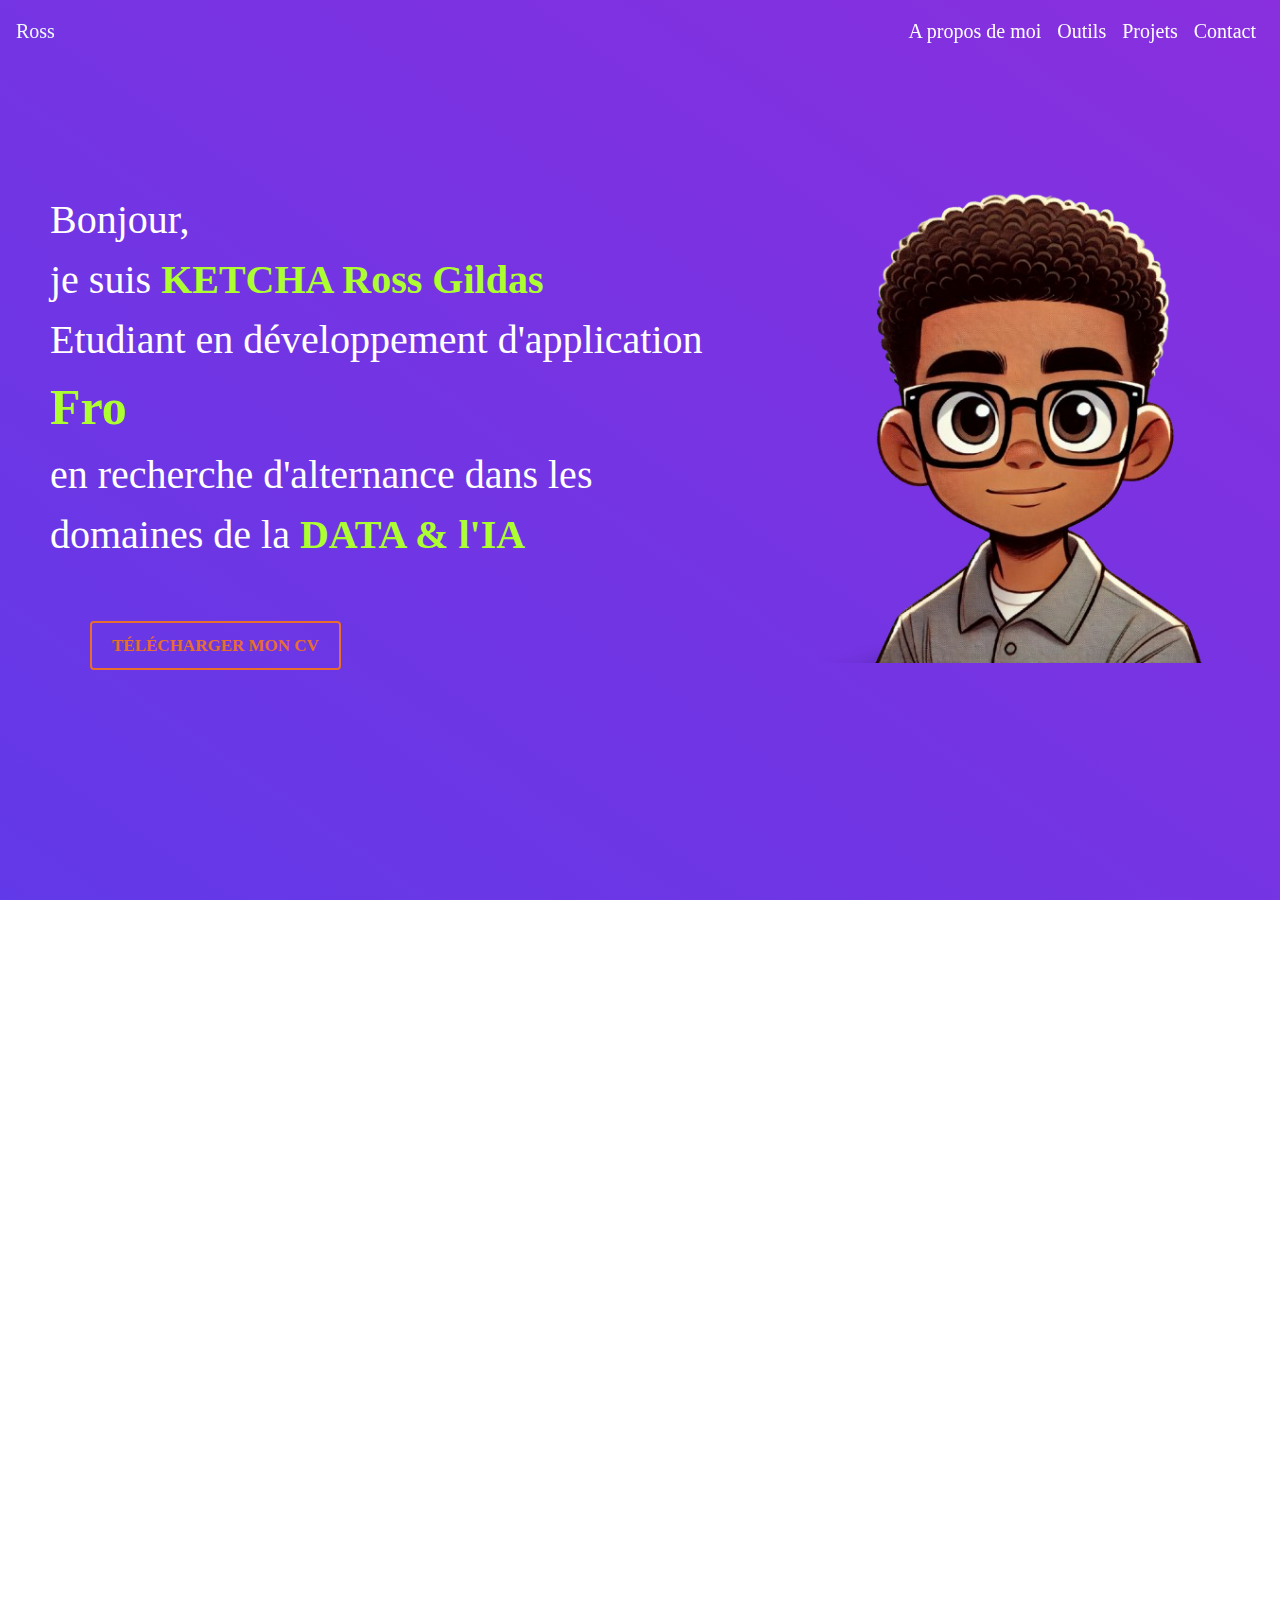
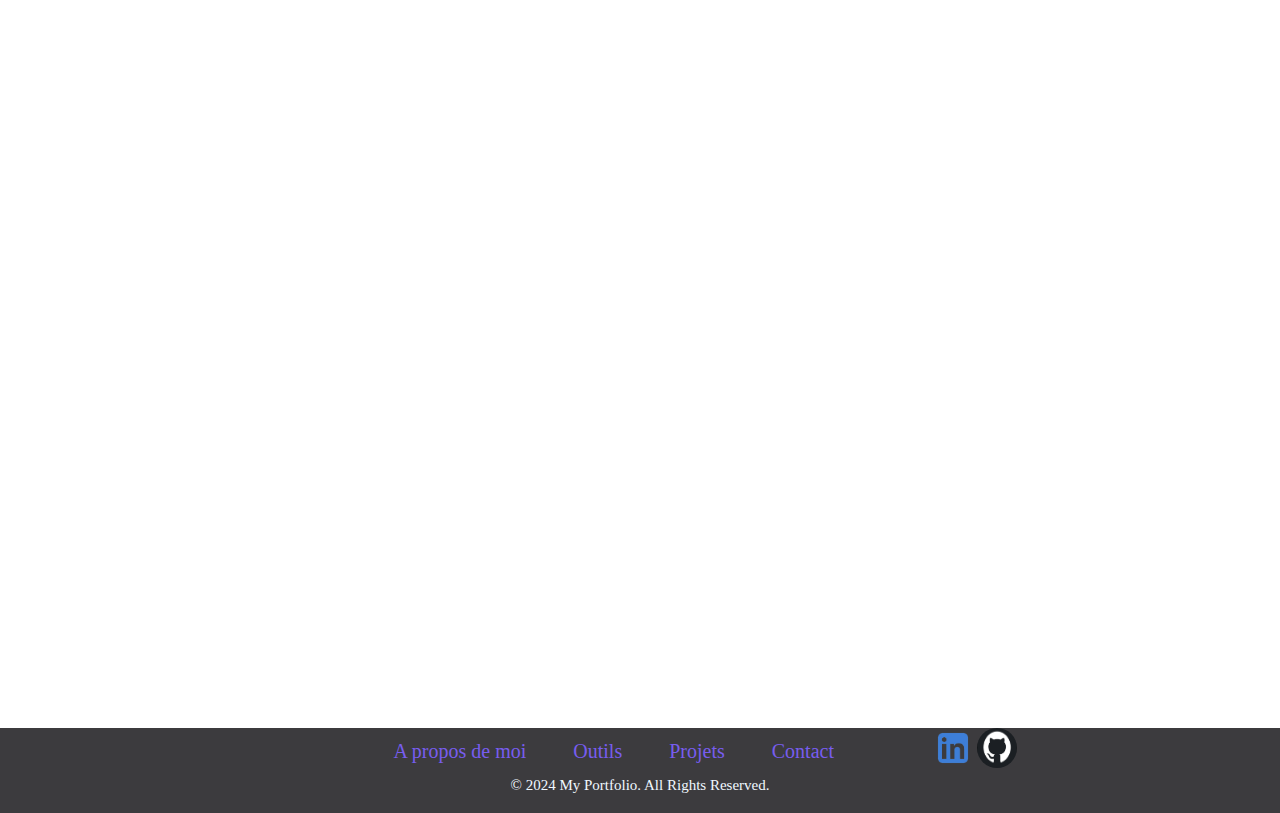
==== Accueil.html @ 3b737031 "style OK" ====
<!DOCTYPE html>
<html lang="en">
<head>

    <meta charset="UTF-8">
    <meta name="viewport" content="width=device-width, initial-scale=1.0">
    <title>Portfolio</title>
    <!-- Bootstrap CSS -->
    <link href="media/bootstrap/css/bootstrap.min.css" rel="stylesheet">
    <link rel="stylesheet" href="style.css">
    <link href="https://unpkg.com/aos@2.3.1/dist/aos.css" rel="stylesheet">
    <script type="text/javascript" src="https://cdn.jsdelivr.net/npm/@emailjs/browser@4/dist/email.min.js"></script>
    
    <style>
      
    </style>

</head>
<body>
 
<header>
    <!-- Navbar -->
<nav class="navbar navbar-expand-lg fixed-top navbar-custom">
    <a class="navbar-brand" style="color: aliceblue;" href="#Ross">Ross</a>
    <button class="navbar-toggler" type="button" data-toggle="collapse" data-target="#navbarNav" aria-controls="navbarNav" aria-expanded="false" aria-label="Toggle navigation">
      <span class="navbar-toggler-icon"></span>
    </button>
    <div class="collapse navbar-collapse" id="navbarNav">
      <ul class="navbar-nav ml-auto">
        <li class="nav-item">
          <a class="nav-link" href="#about">A propos de moi</a>
        </li>
        <li class="nav-item">
          <a class="nav-link" href="#tools">Outils</a>
        </li>
        <li class="nav-item"></li>
          <a class="nav-link" href="#projects">Projets</a>
        </li>
        <li class="nav-item">
          <a class="nav-link" href="#contact">Contact</a>
        </li>
      </ul>
    </div>
  </nav>


  <!-- Header Section -->
  <section class="header-section" id="Ross">
  
          <div class="flex-contain"> <!-- Mon flex contain pour appliquer le display flex-->
              <div class="div1-flex">
                  <p class="firstp">Bonjour,<br> je suis  <b style="color: greenyellow;">KETCHA Ross Gildas</b><br> Etudiant en développement d'application
                      <b class="leH1" style="color: greenyellow;"></b> <br> en recherche d'alternance dans les domaines de la <b style="color: greenyellow;">DATA & l'IA </b>
                  </p>
                  <!-- <a href="./media/CV/Candidature Alternance en Developpement DATA & IA.pdf" download > -->
                    <div class="btn section-btn btn-outline-success" style="margin: 40px 40px;">
                      Télécharger mon CV
                    </div>
                  <!-- </a> -->

              </div>
              <div class="div2-flex" style="margin-left: 50px;">
                  <img src="images/Profile_Ross.png" class="img-fluid" style="border-radius: 50px;">
              </div>
          </div>  
  
  </section>    
</header>

<p id="about" class="mb-4">&nbsp;</p>

<!-- Content Section -->
<section class="content-section-fluid" data-aos="fade-up" >
    <div class="container mt-5">

        <h2 class="text-center mb-5">A propos de moi</h2>

        <p class="text-center"> Salut, je suis Ross Gildas KETCHA. Bienvenue sur mon portfolio ! </p><br>

        <p class="text-center">
            Je suis un étudiant en Conception et développement d'applications passionné, spécialisé dans la création d'applications web dynamiques et conviviales.
            À travers ce portfolio, je souhaite vous présenter mes compétences, quelques projets et mon expérience. 
        </p>

        <p class="text-center"><br>
            Je suis étudiant en Bachelor Concepteur développeur d’application à ECE école d’ingénieur à Paris.
            Motivé par l'apprentissage des différentes technologies et des langages de programmation, je suis également passionner par tous les domaines de la DATA et de l'Intélligence Artificielle 
            et actuellement je suis à la recherche d'une entreprise dynamique où je pourrais mettre à profit mes compétences et gagner en expérience par le biais d' une alternance enrichissante.
        </p><br>
  </div>
</section>

<p id="tools" class="mb-5">&nbsp;</p>
<!-- Outils utiliser  -->

<section class="content-section-fluid" data-aos="fade-right" >
    <div class="container mt-5">
        <div class="container-fluid">
            <div class="row">
                <div class="col-md-6">
                  <h2 class="text-center">Outils</h2>
                  <img src="./images/equipement.jpg" class="img-fluid mb-5" alt="Dev_tools">
              </div>
              <div class="col-md-6 divDesDiv mt-5">
                  <p class="text-center mt-5" style="font-size: 20px;color:  #6239e8;"><b>Outils utilisés</b></p>
                  <img src="./images/vscode.png" class="img-fluid" alt="vscode">
                  <img src="./images/codeblocks.png"  class="img-fluid" alt="codeblocks">
                  <img src="./images/eclipse.PNG" class="img-fluid" alt="eclipse">
                  <img src="./images/Figma.PNG" class="img-fluid" alt="Figma">
                  <img src="./images/github.PNG" class="img-fluid" alt="github"> 
                  <img src="./images/mysqlworkbench.PNG" class="img-fluid" alt="mysqlworkbench"> 
                  <img src="./images/pycharm.PNG" class="img-fluid" alt="pycharm">                  
                  <img src="https://cdn.jsdelivr.net/gh/devicons/devicon@latest/icons/phpstorm/phpstorm-original.svg" />
                  <img src="./images/Xampp.PNG" class="img-fluid" alt="xampp"> 
                  <img src="https://cdn.jsdelivr.net/gh/devicons/devicon@latest/icons/wordpress/wordpress-original.svg" />

                  
                  <p class="text-center mt-5" style="font-size: 20px;color:  #6239e8;"><b>Langages de programmation & Framwork</b></p>
                  <img src="./images/html.png" class="img-fluid" alt="HTML">
                  <img src="./images/CSS.png"  class="img-fluid" alt="CSS">
                  <img src="./images/javascript.png" class="img-fluid" alt="JavaScript">
                  <img src="./images/bootstrap.png" class="img-fluid" alt="Bootstrap">
                  <img src="./images/php.png" class="img-fluid" alt="PHP"> 
                  <img src="./images/sql.png" class="img-fluid" alt="SQL">
                  <img src="./images/C.png" class="img-fluid" alt="C"> 
                  <img src="./images/Cpp.PNG" class="img-fluid" alt="Cpp"> 
                  <img src="./images/java.PNG" class="img-fluid" alt="Java"> 
                  <img src="./images/python.PNG" class="img-fluid" alt="python"> 
                  <img src="https://cdn.jsdelivr.net/gh/devicons/devicon@latest/icons/laravel/laravel-original.svg" />
          
              </div>
          </div>
      </div>
    </div>
  </section>

  <p id="projects" class="mb-4">&nbsp;</p>

<!-- More Content -->
<section class="content-section-fluid mb-5" data-aos="fade-up"  >
    <div class="container mt-5">
        <div class="container-fluid">
            <h2 class="text-center mt-5">Mes Projets</h2>
            <div class="row cards-row mt-5 d-flex flex-column flex-md-row align-items-stretch">

                <div class="col-md-3 mb-3">
                    <div class="card">
                        <div class="bg">
                          <img src="./images/projet1.png" alt="Gestion des clients" srcset="">
                          <p class="mb-4">Java</p>
                          
                          <button type="button" class="btn btn-primary" data-toggle="modal" data-target="#first_project_modal">
                            En savoir plus...
                          </button>

                        </div>
                        <div class="blob"></div>
                    </div>
                </div>

                <div class="col-md-3 mb-3">
                    <div class="card">
                        <div class="bg">
                            <img src="./images/projet2.png" class="img-fluid" alt="projet2" srcset="">
                            <p style="font-size: 20px;" class="mb-5">Python Tkinter</p>

                            <button type="button" class="btn btn-primary" data-toggle="modal" data-target="#second_project_modal">
                              En savoir plus...
                            </button>

                        </div>
                        <div class="blob"></div>
                    </div>
                </div>

                <div class="col-md-3 mb-3">
                    <div class="card">
                        <div class="bg">
                            <img src="./images/pharma.png" class="img-fluid" alt="projet3" srcset="">
                            <p style="font-size: 15px;">HTML, CSS, JS, Bootstrap, PHP, SQL</p>
                            
                            <button type="button" class="btn btn-primary" data-toggle="modal" data-target="#third_project_modal">
                              En savoir plus...
                            </button>
                        </div>
                        <div class="blob"></div>
                    </div>
                </div>

                <!-- <div class="container d-flex justify-content-center align-items-center" style="height: 100vh;">
                  <div class="d-flex justify-content-between">
                    <div class="card">
                      <div class="bg"></div>
                      <div class="blob"></div>
                      <img src="./images/projet1.png" alt="Gestion des clients" class="card-image">
                      <div class="content">
                        <p class="date">Octobre 2022</p>
                        <h4>Gestion des clients </h4>
                        <p class="description">
                          Lorem ipsum dolor sit amet, consectetur adipisicing elit. Aliquam voluptatem autem consectetur.
                        </p>
                        <button type="button" class="btn btn-primary" data-toggle="modal" data-target="#first_project_modal">
                          En savoir plus...
                        </button>
                      </div>
                    </div>

                    2

                    <div class="card">
                      <div class="bg"></div>
                      <div class="blob"></div>
                      <img src="./images/projet2.png" alt="FastLink" class="card-image">
                      <div class="content">
                        <p class="date">Janvier 2023</p>
                        <h4>FastLink</h4>
                        <p class="description">
                          Lorem ipsum dolor sit amet, consectetur adipisicing elit. Aliquam voluptatem autem consectetur.
                        </p>
                        <button type="button" class="btn btn-primary" data-toggle="modal" data-target="#second_project_modal">
                          En savoir plus...
                        </button>
                      </div>
                    </div>

                    3

                    

                  </div>
                </div> -->


                <!-- test -->
                <div class="container">
                  <div class="row justify-content-center">
                      <div class="col-md-4 col-sm-12 d-flex justify-content-center">
                          <div class="card">
                              <div class="bg"></div>
                              <div class="blob"></div>
                              <img src="./images/projet1.png" alt="Chat avec lunettes" class="card-image">
                              <div class="content">
                                  <p class="date"> Octobre 2022</p>
                                  <h4>Gestion des Clients</h4>
                                  <p class="description">
                                      Lorem ipsum dolor sit amet, consectetur adipisicing elit. Aliquam voluptatem autem consectetur.
                                  </p>
                                  <button type="button" class="btn btn-primary" data-toggle="modal" data-target="#first_project_modal">
                                    En savoir plus...
                                  </button>
                              </div>
                          </div>
                      </div>
          
                      <div class="col-md-4 col-sm-12 d-flex justify-content-center">
                          <div class="card">
                              <div class="bg"></div>
                              <div class="blob"></div>
                              <img src="./images/projet2.png" alt="Chat avec lunettes" class="card-image">
                              <div class="content">
                                  <p class="date">Février 2023</p>
                                  <h4>FastLink</h4>
                                  <p class="description">
                                      Lorem ipsum dolor sit amet, consectetur adipisicing elit. Aliquam voluptatem autem consectetur.
                                  </p>
                                  <button type="button" class="btn btn-primary" data-toggle="modal" data-target="#second_project_modal">
                                    En savoir plus...
                                  </button>
                              </div>
                          </div>
                      </div>
          
                      <div class="col-md-4 col-sm-12 d-flex justify-content-center">
                          <div class="card">
                              <div class="bg"></div>
                              <div class="blob"></div>
                              <img src="./images/pharma.png" alt="Chat avec lunettes" class="card-image">
                              <div class="content">
                                  <p class="date">Novembre 2021 - Avril 2022</p>
                                  <h4>LOREM IPSUM</h4>
                                  <p class="description">
                                      Lorem ipsum dolor sit amet, consectetur adipisicing elit. Aliquam voluptatem autem consectetur.
                                  </p>
                                  <button type="button" class="btn btn-primary" data-toggle="modal" data-target="#third_project_modal">
                                    En savoir plus...
                                  </button>
                              </div>
                          </div>
                      </div>
                  </div>
              </div>
              
              
            </div>
        </div>
    </div>
  </section>


<!-- ----------------------------------------------------------------- -->
  <!-- The Modal -->
  <div class="modal fade" id="first_project_modal">
    <div class="modal-dialog">
      <div class="modal-content bg-dark" style="opacity: 0.9;">
      
        <!-- Modal Header -->
        <div class="modal-header">
          <h4 class="modal-title" style="color: aliceblue;">Gestion des Clients</h4>
          <button type="button" class="close" data-dismiss="modal" style="color: aliceblue;">×</button>
        </div>
        
        <!-- Modal body -->
        <div class="modal-body">
          <i style="color: aliceblue;">Logiciel développé en JAVA donc le but est d'organiser et gérer les informations
             des clients. L'objectif étant de faciliter l'accès aux données relatives aux clients.</i>
          <img src="./images/interface_projet1.PNG" class="img-fluid" height="400px" width="470px" >
        </div>
        
        <!-- Modal footer -->
        <div class="modal-footer">
          <button type="button" class="btn btn-danger" data-dismiss="modal">Close</button>
        </div>
        
      </div>
    </div>
  </div>
  <!-- ----------------------------------------------------------------- -->
 <!-- ----------------------------------------------------------------- -->
  <!-- The Modal -->
  <div class="modal fade" id="second_project_modal">
    <div class="modal-dialog">
      <div class="modal-content bg-dark" style="opacity: 0.9;">
      
        <!-- Modal Header -->
        <div class="modal-header">
          <h4 class="modal-title" style="color: aliceblue;">FastLink</h4>
          <button type="button" class="close" data-dismiss="modal" style="color: aliceblue;">×</button>
        </div>
        
        <!-- Modal body -->
        <div class="modal-body">
          <i style="color: aliceblue;">Logiciel développé en Python permettant d'accéder en 1 clic à des sites webs précis. Modifiable à la demande</i>
          <img src="./images/interface_projet2.PNG" class="img-fluid" height="400px" width="470px" >
        </div>
        
        <!-- Modal footer -->
        <div class="modal-footer">
          <button type="button" class="btn btn-danger" data-dismiss="modal">Close</button>
        </div>
        
      </div>
    </div>
  </div>
<!-- ----------------------------------------------------------------- -->
<!-- ----------------------------------------------------------------- -->
  <!-- The Modal -->
  <div class="modal fade" id="third_project_modal">
    <div class="modal-dialog">
      <div class="modal-content bg-dark" style="opacity: 0.9;">
      
        <!-- Modal Header -->
        <div class="modal-header">
          <h4 class="modal-title" style="color: aliceblue;">PROPHARMA</h4>
          <button type="button" class="close" data-dismiss="modal" style="color: aliceblue;">×</button>
        </div>
        
        <!-- Modal body -->
        <div class="modal-body">
          <i style="color: aliceblue;">Site web de gestion d'une pharmacie et de vente de médicaments. Projet réalisé en classe de Tle</i>
          <img src="./images/propharma.png" class="img-fluid" height="400px" width="470px" ><br><br>
          <i style="color: aliceblue;">Partie Admin de gestion des stocks, sécurisation avec chiffrement des identifiants et mise en place des sessions utilisateur en PHP.</i>
          <img src="./images/propharma_Gestion.png" class="img-fluid" height="400px" width="470px" >
        </div>
        
        <!-- Modal footer -->
        <div class="modal-footer">
          <button type="button" class="btn btn-danger" data-dismiss="modal">Close</button>
        </div>
        
      </div>
    </div>
  </div>
<!-- ----------------------------------------------------------------- -->


  <!-- More Content -->
<section class="content-section-fluid mt-5" style="padding-top: 30px;" data-aos="zoom-in" id="contact">
    <div class="container mt-5">
      <h2 class="mb-5 mt-5">Envoyez moi un message</h2>

      <div class="container-fluid">
        <!-- Le Formulaire -->
        <form id="contact-form">
          <div class="row mb-3">
              <!-- Champ pour le prénom -->
              <div class="col-md-6">
                <label for="nom" class="form-label">Nom</label>
                <input type="text" class="form-control" id="name" placeholder="Entrez votre nom" required>
              </div>

              <div class="col-md-6">
                  <label for="prenom" class="form-label">Prénom</label>
                  <input type="text" class="form-control" id="fisrt_name" placeholder="Entrez votre prénom" required>
              </div>

          </div>


          <div class="row mb-3">

            <div class="col-md-6 mb-3">
              <label for="email" class="form-label">Email</label>
              <input type="email" class="form-control" id="email" placeholder="Entrez votre email" required>
            </div>

            <div class="col-md-6 mb-3">
              <label for="phone" class="form-label">Téléphone</label>
              <input type="tel" class="form-control" id="phone" placeholder="Entrez votre numéro de téléphone" required>
            </div>

          </div>
          
          <div class="mb-3">
              <label for="message" class="form-label">Message</label>
              <textarea class="form-control" id="message" rows="4" placeholder="Votre message" required></textarea>
          </div>

          <!-- Bouton de soumission -->
           <div class="row">

             <div class="col-md-5"></div>
             <div class="col-md-3" style="justify-content: center; align-items: center;">
                 <input type="submit" class="btn btn-primary mb-4" id="button" value="Envoyer" >
             </div>
             <div class="col-md-5"></div>

           </div>

        </form>
      </div>
    </div>
</section>


<!-- Footer -->
<footer class="content-section-footer">
  <div class="container">
     <div class="container-fluid">
        <div class="row">

          <div class="col-md-3"></div>

          <div class="col-md-6">
            <ul class="navbar-nav-footer ml-auto">
              <li class="nav-item">
                <a class="nav-link" href="#about">A propos de moi</a>
              </li>
              <li class="nav-item">
                <a class="nav-link" href="#tools">Outils</a>
              </li>
              <li class="nav-item">
                <a class="nav-link" href="#projects">Projets</a>
              </li>
              <li class="nav-item">
                <a class="nav-link" href="#contact">Contact</a>
              </li>
            </ul>
                <p style="color:aliceblue; font-size: 15px;" class="text-center">&copy; 2024 My Portfolio. All Rights Reserved.</p>
          </div>

          <div class="col-md-3">
            <a href="https://www.linkedin.com/in/ross-gildas-ketcha-a39a172b0/">
              <img src="./images/linkedin.png" style="width: 40px;height: 40px;" alt="linkedin" srcset="">
            </a>
            <a href="https://github.com/Ross260">
              <img src="./images/githubICon.PNG" style="width: 40px;height: 40px;border-radius: 40px;" alt="" srcset="">
            </a>
          </div>

        </div>
     </div>
  </div>
</footer>



<!-- Lien vers le fichier JavaScript AOS -->
<script src="https://unpkg.com/aos@2.3.1/dist/aos.js"></script>
<script>
    // Initialiser AOS pour déclencher les animations au scroll
    AOS.init();
</script>


<!-- <script src="script.js"></script> -->
<script src="./script.js"></script>
<script src="media/jquery/jquery-3.4.1.min.js"></script>
<script src="media/popper/popper.min.js"></script>
<script src="media/bootstrap/js/bootstrap.min.js"></script>


</body>
</html>
---- style.css ----
* {
  font-family: "Times New Roman", Times, serif;
}

/* Initial Navbar and Section Style */
.navbar-custom {
  background-color: transparent;
  transition: background-color 0.5s ease, box-shadow 0.5s ease;
}

.navbar-scrolled {
  background-color: #3c3b3e;
  box-shadow: 0 4px 10px rgba(59, 115, 178, 0.3);
  opacity: 0.9;
}

.navbar-custom .nav-link {
  color: white;
  transition: color 0.5s ease;
  font-size: 20px;
}

.navbar-scrolled .nav-link {
  color: #f2f2f2;
}

/* Full-height initial section */
.header-section {
  height: 100vh;
  /* background-color: #6239e8; */
  background: linear-gradient(
    35deg,
    #6239e8,
    #892fde
  ); /* Dégradé du rouge vers l'orange */
  color: white;
  display: flex;
  /* justify-content: center; */
  align-items: center;
}

.navbar-toggler {
  border-color: rgba(106, 103, 103, 0.6); /* Border grise autour du bouton */
}

/* Some content section to scroll */
.content-section {
  height: 60vh;
  background-color: #f7f7f7;
  padding: 40px;
}
#about {
  margin: O;
}

/* HEADER */
h1 {
  font-size: 4rem;
}

p {
  font-size: 1.2rem;
}

.firstp {
  font-size: 40px;
}

.flex-contain {
  display: flex;
  padding: 20px;
  margin-left: 30px;
  justify-content: space-around;
}

.leH1 {
  font-size: 50px;
}

.div1-flex {
  width: 60%; /*la div sur la moitier de la largeur de l'écran*/
}

/* animation sur le bouton de telechargement du CV */
.section-btn {
  animation: wiggle 4s linear infinite;
}

/* Keyframes */
@keyframes wiggle {
  0%,
  7% {
    transform: rotateZ(0);
  }
  15% {
    transform: rotateZ(-15deg);
  }
  20% {
    transform: rotateZ(10deg);
  }
  25% {
    transform: rotateZ(-10deg);
  }
  30% {
    transform: rotateZ(6deg);
  }
  35% {
    transform: rotateZ(-4deg);
  }
  40%,
  100% {
    transform: rotateZ(0);
  }
}

.section-btn:hover,
.section-btn:focus {
  background: rgb(231, 110, 44);
  border-color: transparent;
  color: #fff;
  border-radius: 20px;

  width: 240px;
}

/* exemple de button */
/* From Uiverse.io by SujitAdroja */
.section-btn {
  color: rgb(231, 110, 44);
  text-transform: uppercase;
  text-decoration: none;
  border: 2px solid rgb(231, 110, 44);
  padding: 10px 20px;
  font-size: 17px;
  cursor: pointer;
  font-weight: bold;
  background: transparent;
  position: relative;
  transition: all 1s;
  overflow: hidden;
}

/* ---------------------------------- 
content outside the header
---------------------------------- */
body {
  background-color: white;
}

h2 {
  font-family: "Times New Roman", Times, serif;
  font-weight: bold;
  font-size: 40px;
  color: #6239e8;
}

/* About me */

/* Tools */

.divDesDiv > img {
  height: 5Opx;
  width: 70px;
  margin-left: 30px;
}



/* ----------------------------------------------------------------------------------------------------------------------- */
/* Projects */

/* Cards */
.card {
  position: relative;
  width: 300px;
  height: 500px;
  border-radius: 14px;
  overflow: hidden;
  display: flex;
  flex-direction: column;
  align-items: center;
  justify-content: flex-start;
  box-shadow: 20px 20px 60px #bebebe, -20px -20px 60px #ffffff;
  background: white;
  margin: 10px;
}

.bg {
  position: absolute;
  top: 5px;
  left: 5px;
  width: 290px;
  height: 490px;
  z-index: 2;
  background: rgba(255, 255, 255, 0.95);
  backdrop-filter: blur(24px);
  border-radius: 10px;
  overflow: hidden;
  outline: 2px solid white;
}

.blob {
  position: absolute;
  z-index: 1;
  top: 70%;
  left: 30%;
  width: 190px;
  height: 150px;
  border-radius: 50%;
  background-color: #ff0000;
  opacity: 0.8;
  filter: blur(12px);
  animation: blob-bounce 6s infinite ease;
}

/* Ajoutez ceci dans votre fichier CSS */
@media (max-width: 768px) {
  .my-card {
      width: 100%;
      margin-bottom: 20px;
  }
}


@keyframes blob-bounce {
  0% {
    transform: translate(-50%, -50%) translate3d(0, 0, 0);
  }
  25% {
    transform: translate(-50%, -50%) translate3d(100%, 0, 0);
  }
  50% {
    transform: translate(-50%, -50%) translate3d(100%, 100%, 0);
  }
  75% {
    transform: translate(-50%, -50%) translate3d(0, 100%, 0);
  }
  100% {
    transform: translate(-50%, -50%) translate3d(0, 0, 0);
  }
}


/* .card > img{
    width: 200px;
  } */

.card-image {
  width: 100%;
  height: 50%;
  object-fit: cover;
  z-index: 3;
}

.content {
  text-align: center;
  padding: 15px;
  z-index: 4;
}

.date {
  font-size: 12px;
  font-weight: bold;
  color: #333;
}

.description {
  font-size: 14px;
  color: #555;
}

/* Le hover de la card */
.card {
  transition: transform 0.3s ease-in-out;
}

.card:hover {
  transform: scale(1.05);
}


/* ----------------------------------------------------------------------------------------------------------------------- */
/* Contact */
label {
  color: #6239e8;
  font-size: 20px;
}

#contact {
  background: linear-gradient(
    35deg,
    #f3fbfd,
    #f6f4ff
  ); /* Dégradé du rouge vers l'orange */
}

/* Footer */
.content-section-footer {
  height: auto;
  width: auto;
  background: #3c3b3e;
}

.navbar-nav-footer {
  list-style-type: none; /* Supprimer les puces de liste */
  padding: 0;
  margin: 0;
  display: flex; /* Pour aligner les items en ligne */
}

.navbar-nav-footer .nav-item {
  margin-right: 15px; /* Ajouter un espace entre les éléments */
  font-size: 20px;
}
.navbar-nav-footer .nav-item .nav-link {
  color: #785def;
}
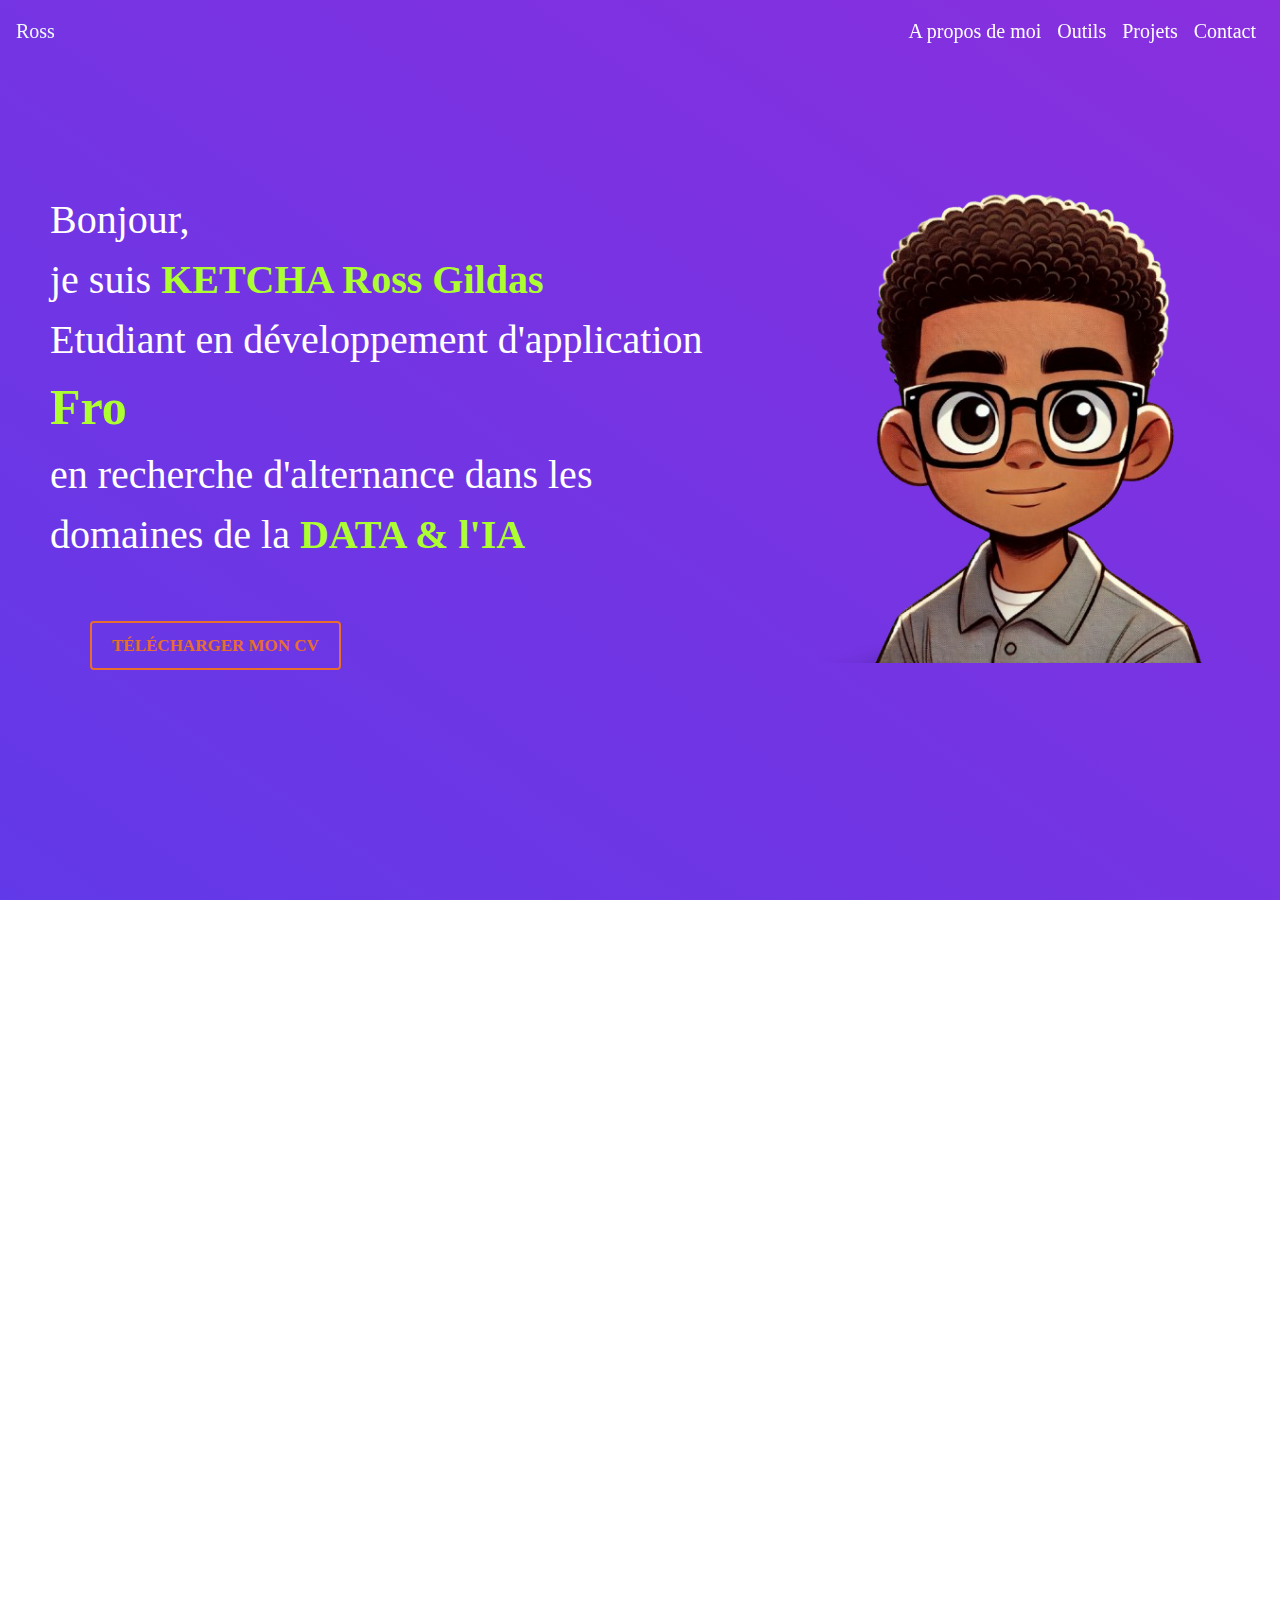
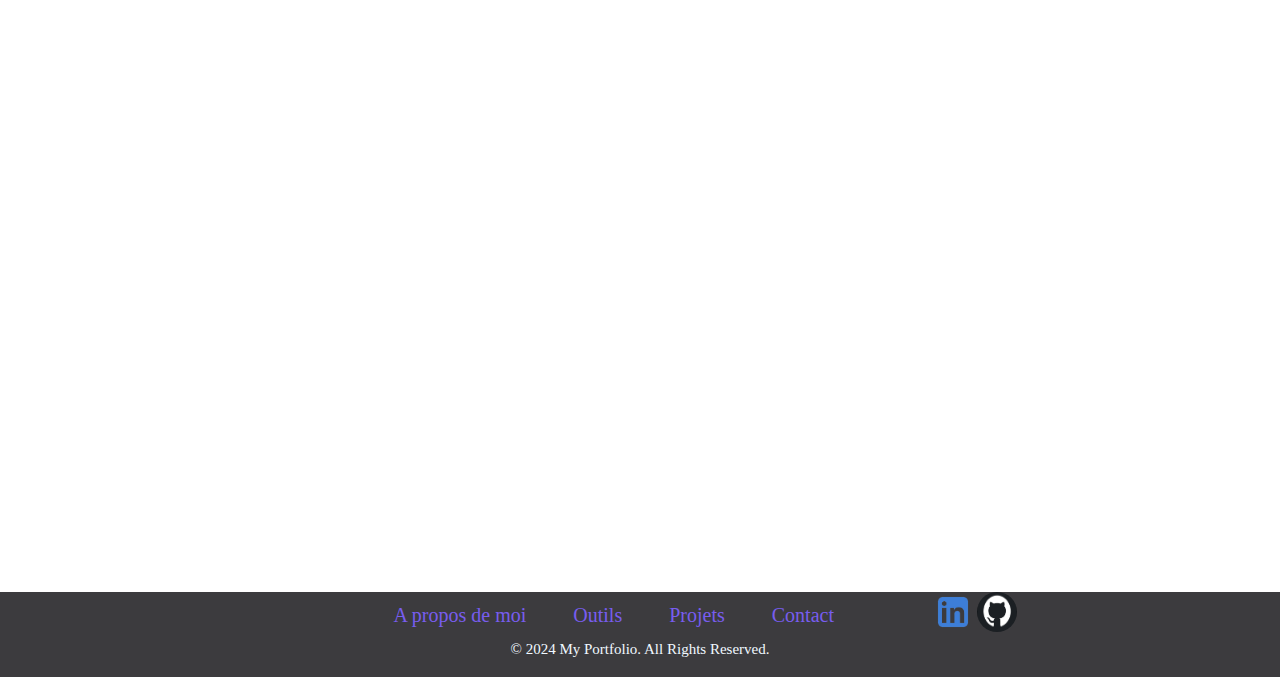
==== commit 7b083871: "main page update" ====
--- a/Accueil.html
+++ b/Accueil.html
@@ -1,319 +1,379 @@
 <!DOCTYPE html>
 <html lang="en">
+
 <head>
 
-    <meta charset="UTF-8">
-    <meta name="viewport" content="width=device-width, initial-scale=1.0">
-    <title>Portfolio</title>
-    <!-- Bootstrap CSS -->
-    <link href="media/bootstrap/css/bootstrap.min.css" rel="stylesheet">
-    <link rel="stylesheet" href="style.css">
-    <link href="https://unpkg.com/aos@2.3.1/dist/aos.css" rel="stylesheet">
-    <script type="text/javascript" src="https://cdn.jsdelivr.net/npm/@emailjs/browser@4/dist/email.min.js"></script>
-    
-    <style>
-      
-    </style>
+  <meta charset="UTF-8">
+  <meta name="viewport" content="width=device-width, initial-scale=1.0">
+  <title>Portfolio</title>
+  <!-- Bootstrap CSS -->
+  <link href="media/bootstrap/css/bootstrap.min.css" rel="stylesheet">
+  <link rel="stylesheet" href="style.css">
+  <link href="https://unpkg.com/aos@2.3.1/dist/aos.css" rel="stylesheet">
+  <script type="text/javascript" src="https://cdn.jsdelivr.net/npm/@emailjs/browser@4/dist/email.min.js"></script>
+
+  <style>
+
+  </style>
 
 </head>
+
 <body>
- 
-<header>
+
+  <header>
     <!-- Navbar -->
-<nav class="navbar navbar-expand-lg fixed-top navbar-custom">
-    <a class="navbar-brand" style="color: aliceblue;" href="#Ross">Ross</a>
-    <button class="navbar-toggler" type="button" data-toggle="collapse" data-target="#navbarNav" aria-controls="navbarNav" aria-expanded="false" aria-label="Toggle navigation">
-      <span class="navbar-toggler-icon"></span>
-    </button>
-    <div class="collapse navbar-collapse" id="navbarNav">
-      <ul class="navbar-nav ml-auto">
-        <li class="nav-item">
-          <a class="nav-link" href="#about">A propos de moi</a>
-        </li>
-        <li class="nav-item">
-          <a class="nav-link" href="#tools">Outils</a>
-        </li>
-        <li class="nav-item"></li>
+    <nav class="navbar navbar-expand-lg fixed-top navbar-custom">
+      <a class="navbar-brand" style="color: aliceblue;" href="#Ross">Ross</a>
+      <button class="navbar-toggler" type="button" data-toggle="collapse" data-target="#navbarNav"
+        aria-controls="navbarNav" aria-expanded="false" aria-label="Toggle navigation">
+        <span class="navbar-toggler-icon"></span>
+      </button>
+      <div class="collapse navbar-collapse" id="navbarNav">
+        <ul class="navbar-nav ml-auto">
+          <li class="nav-item">
+            <a class="nav-link" href="#about">A propos de moi</a>
+          </li>
+          <li class="nav-item">
+            <a class="nav-link" href="#tools">Outils</a>
+          </li>
+          <li class="nav-item"></li>
           <a class="nav-link" href="#projects">Projets</a>
-        </li>
-        <li class="nav-item">
-          <a class="nav-link" href="#contact">Contact</a>
-        </li>
-      </ul>
-    </div>
-  </nav>
-
-
-  <!-- Header Section -->
-  <section class="header-section" id="Ross">
-  
-          <div class="flex-contain"> <!-- Mon flex contain pour appliquer le display flex-->
-              <div class="div1-flex">
-                  <p class="firstp">Bonjour,<br> je suis  <b style="color: greenyellow;">KETCHA Ross Gildas</b><br> Etudiant en développement d'application
-                      <b class="leH1" style="color: greenyellow;"></b> <br> en recherche d'alternance dans les domaines de la <b style="color: greenyellow;">DATA & l'IA </b>
-                  </p>
-                  <!-- <a href="./media/CV/Candidature Alternance en Developpement DATA & IA.pdf" download > -->
-                    <div class="btn section-btn btn-outline-success" style="margin: 40px 40px;">
-                      Télécharger mon CV
-                    </div>
-                  <!-- </a> -->
-
-              </div>
-              <div class="div2-flex" style="margin-left: 50px;">
-                  <img src="images/Profile_Ross.png" class="img-fluid" style="border-radius: 50px;">
-              </div>
-          </div>  
-  
-  </section>    
-</header>
-
-<p id="about" class="mb-4">&nbsp;</p>
-
-<!-- Content Section -->
-<section class="content-section-fluid" data-aos="fade-up" >
+          </li>
+          <li class="nav-item">
+            <a class="nav-link" href="#contact">Contact</a>
+          </li>
+        </ul>
+      </div>
+    </nav>
+
+
+    <!-- Header Section -->
+    <section class="header-section" id="Ross">
+
+      <div class="flex-contain"> <!-- Mon flex contain pour appliquer le display flex-->
+        <div class="div1-flex">
+          <p class="firstp">Bonjour,<br> je suis <b style="color: greenyellow;">KETCHA Ross Gildas</b><br> Etudiant en
+            développement d'application
+            <b class="leH1" style="color: greenyellow;"></b> <br> en recherche d'alternance dans les domaines de la <b
+              style="color: greenyellow;">DATA & l'IA </b>
+          </p>
+          <!-- <a href="./media/CV/Candidature Alternance en Developpement DATA & IA.pdf" download > -->
+          <div class="btn section-btn btn-outline-success" style="margin: 40px 40px;">
+            Télécharger mon CV
+          </div>
+          <!-- </a> -->
+
+        </div>
+        <div class="div2-flex" style="margin-left: 50px;">
+          <img src="images/Profile_Ross.png" class="img-fluid" style="border-radius: 50px;">
+        </div>
+      </div>
+
+    </section>
+  </header>
+
+  <p id="about" class="mb-4">&nbsp;</p>
+
+  <!-- Content Section -->
+  <section class="content-section-fluid" data-aos="fade-up">
     <div class="container mt-5">
 
-        <h2 class="text-center mb-5">A propos de moi</h2>
-
-        <p class="text-center"> Salut, je suis Ross Gildas KETCHA. Bienvenue sur mon portfolio ! </p><br>
-
-        <p class="text-center">
-            Je suis un étudiant en Conception et développement d'applications passionné, spécialisé dans la création d'applications web dynamiques et conviviales.
-            À travers ce portfolio, je souhaite vous présenter mes compétences, quelques projets et mon expérience. 
-        </p>
-
-        <p class="text-center"><br>
-            Je suis étudiant en Bachelor Concepteur développeur d’application à ECE école d’ingénieur à Paris.
-            Motivé par l'apprentissage des différentes technologies et des langages de programmation, je suis également passionner par tous les domaines de la DATA et de l'Intélligence Artificielle 
-            et actuellement je suis à la recherche d'une entreprise dynamique où je pourrais mettre à profit mes compétences et gagner en expérience par le biais d' une alternance enrichissante.
-        </p><br>
-  </div>
-</section>
-
-<p id="tools" class="mb-5">&nbsp;</p>
-<!-- Outils utiliser  -->
-
-<section class="content-section-fluid" data-aos="fade-right" >
+      <h2 class="text-center mb-5">A propos de moi</h2>
+
+      <p class="text-center"> Salut, je suis Ross Gildas KETCHA. Bienvenue sur mon portfolio ! </p><br>
+
+      <p class="text-center">
+        Je suis un étudiant en Conception et développement d'applications passionné, spécialisé dans la création
+        d'applications web dynamiques et conviviales.
+        À travers ce portfolio, je souhaite vous présenter mes compétences, quelques projets et mon expérience.
+      </p>
+
+      <p class="text-center"><br>
+        Je suis étudiant en Bachelor Concepteur développeur d’application à ECE école d’ingénieur à Paris.
+        Motivé par l'apprentissage des différentes technologies et des langages de programmation, je suis également
+        passionner par tous les domaines de la DATA et de l'Intélligence Artificielle
+        et actuellement je suis à la recherche d'une entreprise dynamique où je pourrais mettre à profit mes compétences
+        et gagner en expérience par le biais d' une alternance enrichissante.
+      </p><br>
+    </div>
+  </section>
+
+  <p id="tools" class="mb-5">&nbsp;</p>
+  <!-- Outils utiliser  -->
+
+  <section class="content-section-fluid" data-aos="fade-right">
     <div class="container mt-5">
-        <div class="container-fluid">
-            <div class="row">
-                <div class="col-md-6">
-                  <h2 class="text-center">Outils</h2>
-                  <img src="./images/equipement.jpg" class="img-fluid mb-5" alt="Dev_tools">
-              </div>
-              <div class="col-md-6 divDesDiv mt-5">
-                  <p class="text-center mt-5" style="font-size: 20px;color:  #6239e8;"><b>Outils utilisés</b></p>
-                  <img src="./images/vscode.png" class="img-fluid" alt="vscode">
-                  <img src="./images/codeblocks.png"  class="img-fluid" alt="codeblocks">
-                  <img src="./images/eclipse.PNG" class="img-fluid" alt="eclipse">
-                  <img src="./images/Figma.PNG" class="img-fluid" alt="Figma">
-                  <img src="./images/github.PNG" class="img-fluid" alt="github"> 
-                  <img src="./images/mysqlworkbench.PNG" class="img-fluid" alt="mysqlworkbench"> 
-                  <img src="./images/pycharm.PNG" class="img-fluid" alt="pycharm">                  
-                  <img src="https://cdn.jsdelivr.net/gh/devicons/devicon@latest/icons/phpstorm/phpstorm-original.svg" />
-                  <img src="./images/Xampp.PNG" class="img-fluid" alt="xampp"> 
-                  <img src="https://cdn.jsdelivr.net/gh/devicons/devicon@latest/icons/wordpress/wordpress-original.svg" />
-
-                  
-                  <p class="text-center mt-5" style="font-size: 20px;color:  #6239e8;"><b>Langages de programmation & Framwork</b></p>
-                  <img src="./images/html.png" class="img-fluid" alt="HTML">
-                  <img src="./images/CSS.png"  class="img-fluid" alt="CSS">
-                  <img src="./images/javascript.png" class="img-fluid" alt="JavaScript">
-                  <img src="./images/bootstrap.png" class="img-fluid" alt="Bootstrap">
-                  <img src="./images/php.png" class="img-fluid" alt="PHP"> 
-                  <img src="./images/sql.png" class="img-fluid" alt="SQL">
-                  <img src="./images/C.png" class="img-fluid" alt="C"> 
-                  <img src="./images/Cpp.PNG" class="img-fluid" alt="Cpp"> 
-                  <img src="./images/java.PNG" class="img-fluid" alt="Java"> 
-                  <img src="./images/python.PNG" class="img-fluid" alt="python"> 
-                  <img src="https://cdn.jsdelivr.net/gh/devicons/devicon@latest/icons/laravel/laravel-original.svg" />
-          
-              </div>
-          </div>
+      <div class="container-fluid">
+        <div class="row">
+          <div class="col-md-6">
+            <h2 class="text-center">Outils</h2>
+            <img src="./images/equipement.jpg" class="img-fluid mb-5" alt="Dev_tools">
+          </div>
+          <div class="col-md-6 divDesDiv mt-5">
+            <p class="text-center mt-5" style="font-size: 20px;color:  #6239e8;"><b>Outils utilisés</b></p>
+            <img src="./images/vscode.png" class="img-fluid" alt="vscode">
+            <img src="./images/codeblocks.png" class="img-fluid" alt="codeblocks">
+            <img src="./images/eclipse.PNG" class="img-fluid" alt="eclipse">
+            <img src="./images/Figma.PNG" class="img-fluid" alt="Figma">
+            <img src="./images/github.PNG" class="img-fluid" alt="github">
+            <img src="./images/mysqlworkbench.PNG" class="img-fluid" alt="mysqlworkbench">
+            <img src="./images/pycharm.PNG" class="img-fluid" alt="pycharm">
+            <img src="https://cdn.jsdelivr.net/gh/devicons/devicon@latest/icons/phpstorm/phpstorm-original.svg" />
+            <img src="./images/Xampp.PNG" class="img-fluid" alt="xampp">
+            <img src="https://cdn.jsdelivr.net/gh/devicons/devicon@latest/icons/wordpress/wordpress-original.svg" />
+
+
+            <p class="text-center mt-5" style="font-size: 20px;color:  #6239e8;"><b>Langages de programmation &
+                Framwork</b></p>
+            <img src="./images/html.png" class="img-fluid" alt="HTML">
+            <img src="./images/CSS.png" class="img-fluid" alt="CSS">
+            <img src="./images/javascript.png" class="img-fluid" alt="JavaScript">
+            <img src="./images/bootstrap.png" class="img-fluid" alt="Bootstrap">
+            <img src="./images/php.png" class="img-fluid" alt="PHP">
+            <img src="./images/sql.png" class="img-fluid" alt="SQL">
+            <img src="./images/C.png" class="img-fluid" alt="C">
+            <img src="./images/Cpp.PNG" class="img-fluid" alt="Cpp">
+            <img src="./images/java.PNG" class="img-fluid" alt="Java">
+            <img src="./images/python.PNG" class="img-fluid" alt="python">
+            <img src="https://cdn.jsdelivr.net/gh/devicons/devicon@latest/icons/laravel/laravel-original.svg" />
+
+          </div>
+        </div>
       </div>
     </div>
   </section>
 
   <p id="projects" class="mb-4">&nbsp;</p>
 
-<!-- More Content -->
-<section class="content-section-fluid mb-5" data-aos="fade-up"  >
-    <div class="container mt-5">
-        <div class="container-fluid">
-            <h2 class="text-center mt-5">Mes Projets</h2>
-            <div class="row cards-row mt-5 d-flex flex-column flex-md-row align-items-stretch">
-
-                <div class="col-md-3 mb-3">
-                    <div class="card">
-                        <div class="bg">
-                          <img src="./images/projet1.png" alt="Gestion des clients" srcset="">
-                          <p class="mb-4">Java</p>
-                          
-                          <button type="button" class="btn btn-primary" data-toggle="modal" data-target="#first_project_modal">
-                            En savoir plus...
-                          </button>
-
-                        </div>
-                        <div class="blob"></div>
-                    </div>
-                </div>
-
-                <div class="col-md-3 mb-3">
-                    <div class="card">
-                        <div class="bg">
-                            <img src="./images/projet2.png" class="img-fluid" alt="projet2" srcset="">
-                            <p style="font-size: 20px;" class="mb-5">Python Tkinter</p>
-
-                            <button type="button" class="btn btn-primary" data-toggle="modal" data-target="#second_project_modal">
-                              En savoir plus...
-                            </button>
-
-                        </div>
-                        <div class="blob"></div>
-                    </div>
-                </div>
-
-                <div class="col-md-3 mb-3">
-                    <div class="card">
-                        <div class="bg">
-                            <img src="./images/pharma.png" class="img-fluid" alt="projet3" srcset="">
-                            <p style="font-size: 15px;">HTML, CSS, JS, Bootstrap, PHP, SQL</p>
-                            
-                            <button type="button" class="btn btn-primary" data-toggle="modal" data-target="#third_project_modal">
-                              En savoir plus...
-                            </button>
-                        </div>
-                        <div class="blob"></div>
-                    </div>
-                </div>
-
-                <!-- <div class="container d-flex justify-content-center align-items-center" style="height: 100vh;">
-                  <div class="d-flex justify-content-between">
-                    <div class="card">
-                      <div class="bg"></div>
-                      <div class="blob"></div>
-                      <img src="./images/projet1.png" alt="Gestion des clients" class="card-image">
-                      <div class="content">
-                        <p class="date">Octobre 2022</p>
-                        <h4>Gestion des clients </h4>
-                        <p class="description">
-                          Lorem ipsum dolor sit amet, consectetur adipisicing elit. Aliquam voluptatem autem consectetur.
-                        </p>
-                        <button type="button" class="btn btn-primary" data-toggle="modal" data-target="#first_project_modal">
-                          En savoir plus...
-                        </button>
-                      </div>
-                    </div>
-
-                    2
-
-                    <div class="card">
-                      <div class="bg"></div>
-                      <div class="blob"></div>
-                      <img src="./images/projet2.png" alt="FastLink" class="card-image">
-                      <div class="content">
-                        <p class="date">Janvier 2023</p>
-                        <h4>FastLink</h4>
-                        <p class="description">
-                          Lorem ipsum dolor sit amet, consectetur adipisicing elit. Aliquam voluptatem autem consectetur.
-                        </p>
-                        <button type="button" class="btn btn-primary" data-toggle="modal" data-target="#second_project_modal">
-                          En savoir plus...
-                        </button>
-                      </div>
-                    </div>
-
-                    3
-
-                    
-
-                  </div>
-                </div> -->
-
-
-                <!-- test -->
-                <div class="container">
-                  <div class="row justify-content-center">
-                      <div class="col-md-4 col-sm-12 d-flex justify-content-center">
-                          <div class="card">
-                              <div class="bg"></div>
-                              <div class="blob"></div>
-                              <img src="./images/projet1.png" alt="Chat avec lunettes" class="card-image">
-                              <div class="content">
-                                  <p class="date"> Octobre 2022</p>
-                                  <h4>Gestion des Clients</h4>
-                                  <p class="description">
-                                      Lorem ipsum dolor sit amet, consectetur adipisicing elit. Aliquam voluptatem autem consectetur.
-                                  </p>
-                                  <button type="button" class="btn btn-primary" data-toggle="modal" data-target="#first_project_modal">
-                                    En savoir plus...
-                                  </button>
-                              </div>
-                          </div>
-                      </div>
-          
-                      <div class="col-md-4 col-sm-12 d-flex justify-content-center">
-                          <div class="card">
-                              <div class="bg"></div>
-                              <div class="blob"></div>
-                              <img src="./images/projet2.png" alt="Chat avec lunettes" class="card-image">
-                              <div class="content">
-                                  <p class="date">Février 2023</p>
-                                  <h4>FastLink</h4>
-                                  <p class="description">
-                                      Lorem ipsum dolor sit amet, consectetur adipisicing elit. Aliquam voluptatem autem consectetur.
-                                  </p>
-                                  <button type="button" class="btn btn-primary" data-toggle="modal" data-target="#second_project_modal">
-                                    En savoir plus...
-                                  </button>
-                              </div>
-                          </div>
-                      </div>
-          
-                      <div class="col-md-4 col-sm-12 d-flex justify-content-center">
-                          <div class="card">
-                              <div class="bg"></div>
-                              <div class="blob"></div>
-                              <img src="./images/pharma.png" alt="Chat avec lunettes" class="card-image">
-                              <div class="content">
-                                  <p class="date">Novembre 2021 - Avril 2022</p>
-                                  <h4>LOREM IPSUM</h4>
-                                  <p class="description">
-                                      Lorem ipsum dolor sit amet, consectetur adipisicing elit. Aliquam voluptatem autem consectetur.
-                                  </p>
-                                  <button type="button" class="btn btn-primary" data-toggle="modal" data-target="#third_project_modal">
-                                    En savoir plus...
-                                  </button>
-                              </div>
-                          </div>
-                      </div>
-                  </div>
-              </div>
-              
-              
-            </div>
-        </div>
+  <!-- More Content -->
+  <section class="content-section-fluid mb-5" data-aos="fade-up">
+    <div class="container">
+      <div class="row justify-content-center">
+  
+        <div class="col-md-4 col-sm-12 d-flex justify-content-center">
+          <div class="card">
+            <div class="bg"></div>
+            <div class="blob"></div>
+            <img src="./images/project_img/livre.png" alt="Gestion d'une pharmacie en ligne" class="card-image">
+            <div class="content">
+              <p class="date">Novembre 2024</p>
+              <h4>Bibliotheque en ligne</h4>
+              <p class="description">
+                HTML, CSS, JS, Bootstrap, PHP, SQL
+              </p>
+              <button type="button" class="btn btn-primary" data-toggle="modal" data-target="#fourth_project_modal">
+                En savoir plus...
+              </button>
+            </div>
+          </div>
+        </div>
+  
+        <div class="col-md-4 col-sm-12 d-flex justify-content-center">
+          <div class="card">
+            <div class="bg"></div>
+            <div class="blob"></div>
+            <img src="./images/project_img/qcm_icon.PNG" alt="Gestion des étudiants" class="card-image">
+            <div class="content">
+              <p class="date"> Octobre 2022</p>
+              <h4>QCM Aléatoire</h4>
+              <p class="description">
+                Lorem ipsum dolor sit amet, consectetur adipisicing elit. Aliquam voluptatem autem consectetur.
+              </p>
+              <button type="button" class="btn btn-primary" data-toggle="modal" data-target="#six_project_modal">
+                En savoir plus...
+              </button>
+            </div>
+          </div>
+        </div>
+  
+        <div class="col-md-4 col-sm-12 d-flex justify-content-center">
+          <div class="card">
+            <div class="bg"></div>
+            <div class="blob"></div>
+            <img src="./images/project_img/logos.png" alt="Gestion des étudiants" class="card-image">
+            <div class="content">
+              <p class="date"> janvier 2024 - Mars 2024</p>
+              <h4>Couture du monde</h4>
+              <p class="description">
+                Lorem ipsum dolor sit amet, consectetur adipisicing elit. Aliquam voluptatem autem consectetur.
+              </p>
+              <button type="button" class="btn btn-primary" data-toggle="modal" data-target="#fifth_project_modal">
+                En savoir plus...
+              </button>
+            </div>
+          </div>
+        </div>
+  
+        <div class="col-md-4 col-sm-12 d-flex justify-content-center">
+          <div class="card">
+            <div class="bg"></div>
+            <div class="blob"></div>
+            <img src="./images/projet1.png" alt="Gestion des étudiants" class="card-image">
+            <div class="content">
+              <p class="date"> Octobre 2022</p>
+              <h4>Gestion des Clients</h4>
+              <p class="description">
+                Lorem ipsum dolor sit amet, consectetur adipisicing elit. Aliquam voluptatem autem consectetur.
+              </p>
+              <button type="button" class="btn btn-primary" data-toggle="modal" data-target="#first_project_modal">
+                En savoir plus...
+              </button>
+            </div>
+          </div>
+        </div>
+  
+        <div class="col-md-4 col-sm-12 d-flex justify-content-center">
+          <div class="card">
+            <div class="bg"></div>
+            <div class="blob"></div>
+            <img src="./images/link.png" alt="FastLink" class="card-image">
+            <div class="content">
+              <p class="date">Février 2023</p>
+              <h4>FastLink</h4>
+              <p class="description">
+                Lorem ipsum dolor sit amet, consectetur adipisicing elit. Aliquam voluptatem autem consectetur.
+              </p>
+              <button type="button" class="btn btn-primary" data-toggle="modal" data-target="#second_project_modal">
+                En savoir plus...
+              </button>
+            </div>
+          </div>
+        </div>
+  
+        <div class="col-md-4 col-sm-12 d-flex justify-content-center">
+          <div class="card">
+            <div class="bg"></div>
+            <div class="blob"></div>
+            <img src="./images/pharma.png" alt="Gestion d'une pharmacie en ligne" class="card-image">
+            <div class="content">
+              <p class="date">Novembre 2021 - Avril 2022</p>
+              <h4>Pharmacie en ligne</h4>
+              <p class="description">
+                HTML, CSS, JS, Bootstrap, PHP, SQL
+              </p>
+              <button type="button" class="btn btn-primary" data-toggle="modal" data-target="#third_project_modal">
+                En savoir plus...
+              </button>
+            </div>
+          </div>
+        </div>
+  
+      </div>
+    </div>
+  
+  
+    </div>
+    </div>
     </div>
   </section>
 
 
-<!-- ----------------------------------------------------------------- -->
+  <!-- ----------------------------------------------------------------- -->
   <!-- The Modal -->
   <div class="modal fade" id="first_project_modal">
+    <div class="modal-dialog">
+      <div class="modal-content bg-dark" style="opacity: 0.9;">
+
+        <!-- Modal Header -->
+        <div class="modal-header">
+          <h4 class="modal-title" style="color: aliceblue;">Gestion des Clients</h4>
+          <button type="button" class="close" data-dismiss="modal" style="color: aliceblue;">×</button>
+        </div>
+
+        <!-- Modal body -->
+        <div class="modal-body">
+          <i style="color: aliceblue;">Logiciel développé en JAVA donc le but est d'organiser et gérer les informations
+            des clients. L'objectif étant de faciliter l'accès aux données relatives aux clients.</i>
+          <img src="./images/interface_projet1.PNG" class="img-fluid" height="400px" width="470px">
+        </div>
+
+        <!-- Modal footer -->
+        <div class="modal-footer">
+          <button type="button" class="btn btn-danger" data-dismiss="modal">Close</button>
+        </div>
+
+      </div>
+    </div>
+  </div>
+  <!-- ----------------------------------------------------------------- -->
+  <!-- The Modal -->
+  <div class="modal fade" id="second_project_modal">
+    <div class="modal-dialog">
+      <div class="modal-content bg-dark" style="opacity: 0.9;">
+
+        <!-- Modal Header -->
+        <div class="modal-header">
+          <h4 class="modal-title" style="color: aliceblue;">FastLink</h4>
+          <button type="button" class="close" data-dismiss="modal" style="color: aliceblue;">×</button>
+        </div>
+
+        <!-- Modal body -->
+        <div class="modal-body">
+          <i style="color: aliceblue;">Logiciel développé en Python permettant d'accéder en 1 clic à des sites webs
+            précis. Modifiable à la demande</i>
+          <img src="./images/interface_projet2.PNG" class="img-fluid" height="400px" width="470px">
+        </div>
+
+        <!-- Modal footer -->
+        <div class="modal-footer">
+          <button type="button" class="btn btn-danger" data-dismiss="modal">Close</button>
+        </div>
+
+      </div>
+    </div>
+  </div>
+  <!-- ----------------------------------------------------------------- -->
+  <!-- ----------------------------------------------------------------- -->
+  <!-- The Modal -->
+  <div class="modal fade" id="third_project_modal">
+    <div class="modal-dialog">
+      <div class="modal-content bg-dark" style="opacity: 0.9;">
+
+        <!-- Modal Header -->
+        <div class="modal-header">
+          <h4 class="modal-title" style="color: aliceblue;">PROPHARMA</h4>
+          <button type="button" class="close" data-dismiss="modal" style="color: aliceblue;">×</button>
+        </div>
+
+        <!-- Modal body -->
+        <div class="modal-body">
+          <i style="color: aliceblue;">Site web de gestion d'une pharmacie et de vente de médicaments. Projet réalisé en
+            classe de Tle</i>
+          <img src="./images/propharma.png" class="img-fluid" height="400px" width="470px"><br><br>
+          <i style="color: aliceblue;">Partie Admin de gestion des stocks, sécurisation avec chiffrement des
+            identifiants et mise en place des sessions utilisateur en PHP.</i>
+          <img src="./images/propharma_Gestion.png" class="img-fluid" height="400px" width="470px">
+        </div>
+
+        <!-- Modal footer -->
+        <div class="modal-footer">
+          <button type="button" class="btn btn-danger" data-dismiss="modal">Close</button>
+        </div>
+
+      </div>
+    </div>
+  </div>
+  <!-- ----------------------------------------------------------------- -->
+  <!-- The Modal -->
+  <div class="modal fade" id="fourth_project_modal">
     <div class="modal-dialog">
       <div class="modal-content bg-dark" style="opacity: 0.9;">
       
         <!-- Modal Header -->
         <div class="modal-header">
-          <h4 class="modal-title" style="color: aliceblue;">Gestion des Clients</h4>
+          <h4 class="modal-title" style="color: aliceblue;">Bibliosmart</h4>
           <button type="button" class="close" data-dismiss="modal" style="color: aliceblue;">×</button>
         </div>
         
         <!-- Modal body -->
         <div class="modal-body">
-          <i style="color: aliceblue;">Logiciel développé en JAVA donc le but est d'organiser et gérer les informations
-             des clients. L'objectif étant de faciliter l'accès aux données relatives aux clients.</i>
-          <img src="./images/interface_projet1.PNG" class="img-fluid" height="400px" width="470px" >
+          <i style="color: aliceblue;">Site web de gestion d'une Bibliotheque permettant aux utilisateus de reserver, d'emprunter et remettre des livres. Projet de groupe réaliser au cours de cette année de B2</i>
+          <img src="./images/project_img/Bibliotheque.png" class="img-fluid" height="400px" width="470px" ><br><br>
+  
+          <a href="https://github.com/Ross260/Bibliotheque" style="align-content: center;"><button class="btn-primary" style="border-radius: 10px;">Code source du projet</button></a><br><br>
+          
+          <i style="color: aliceblue;">Un espace Bibliothecaire permettant l'ajout, la modification et la suppression de nouveaux livres, sécurisation avec chiffrement des identifiants et mise en place des sessions utilisateur en PHP.</i>
+          <img src="./images/project_img/Bibliotheque_emprunt_resa.png" class="img-fluid" height="400px" width="470px" >
         </div>
         
         <!-- Modal footer -->
@@ -325,22 +385,25 @@
     </div>
   </div>
   <!-- ----------------------------------------------------------------- -->
- <!-- ----------------------------------------------------------------- -->
   <!-- The Modal -->
-  <div class="modal fade" id="second_project_modal">
+  <div class="modal fade" id="fifth_project_modal">
     <div class="modal-dialog">
       <div class="modal-content bg-dark" style="opacity: 0.9;">
       
         <!-- Modal Header -->
         <div class="modal-header">
-          <h4 class="modal-title" style="color: aliceblue;">FastLink</h4>
+          <h4 class="modal-title" style="color: aliceblue;">Couture du monde</h4>
           <button type="button" class="close" data-dismiss="modal" style="color: aliceblue;">×</button>
         </div>
         
         <!-- Modal body -->
         <div class="modal-body">
-          <i style="color: aliceblue;">Logiciel développé en Python permettant d'accéder en 1 clic à des sites webs précis. Modifiable à la demande</i>
-          <img src="./images/interface_projet2.PNG" class="img-fluid" height="400px" width="470px" >
+          <i style="color: aliceblue;">Site web de vente de vetement en ligne avec un catalogue de vêtements inspirés des styles de tous les continents.</i>
+          <img src="./images/project_img/vente_vetements.png" class="img-fluid" height="400px" width="470px" ><br><br>
+  
+          <a href="https://github.com/Ross260/online-sales.git" style="align-content: center;"><button class="btn-primary" style="border-radius: 10px;">Code source du projet</button></a><br><br>
+          
+          <img src="./images/project_img/catalogue_vetement.png" class="img-fluid" height="400px" width="470px" >
         </div>
         
         <!-- Modal footer -->
@@ -351,40 +414,39 @@
       </div>
     </div>
   </div>
-<!-- ----------------------------------------------------------------- -->
-<!-- ----------------------------------------------------------------- -->
+  <!-- ----------------------------------------------------------------- -->
   <!-- The Modal -->
-  <div class="modal fade" id="third_project_modal">
-    <div class="modal-dialog">
-      <div class="modal-content bg-dark" style="opacity: 0.9;">
+<div class="modal fade" id="six_project_modal">
+  <div class="modal-dialog">
+    <div class="modal-content bg-dark" style="opacity: 0.9;">
+    
+      <!-- Modal Header -->
+      <div class="modal-header">
+        <h4 class="modal-title" style="color: aliceblue;">QCM Aléatoire</h4>
+        <button type="button" class="close" data-dismiss="modal" style="color: aliceblue;">×</button>
+      </div>
       
-        <!-- Modal Header -->
-        <div class="modal-header">
-          <h4 class="modal-title" style="color: aliceblue;">PROPHARMA</h4>
-          <button type="button" class="close" data-dismiss="modal" style="color: aliceblue;">×</button>
-        </div>
-        
-        <!-- Modal body -->
-        <div class="modal-body">
-          <i style="color: aliceblue;">Site web de gestion d'une pharmacie et de vente de médicaments. Projet réalisé en classe de Tle</i>
-          <img src="./images/propharma.png" class="img-fluid" height="400px" width="470px" ><br><br>
-          <i style="color: aliceblue;">Partie Admin de gestion des stocks, sécurisation avec chiffrement des identifiants et mise en place des sessions utilisateur en PHP.</i>
-          <img src="./images/propharma_Gestion.png" class="img-fluid" height="400px" width="470px" >
-        </div>
-        
-        <!-- Modal footer -->
-        <div class="modal-footer">
-          <button type="button" class="btn btn-danger" data-dismiss="modal">Close</button>
-        </div>
-        
-      </div>
+      <!-- Modal body -->
+      <div class="modal-body">
+        <i style="color: aliceblue;">QCM dynamique avec géneration aléatoire des questions sur différentes thématiques.</i>
+        <img src="./images/project_img/QCM.png" class="img-fluid" height="400px" width="470px" ><br><br>
+
+        <a href="https://github.com/Ross260/QCM.git" style="align-content: center;"><button class="btn-primary" style="border-radius: 10px;">Code source du projet</button></a><br><br>
+        
+        <img src="./images/project_img/QCM_score.png" class="img-fluid" height="400px" width="470px" >
+      </div>
+      
+      <!-- Modal footer -->
+      <div class="modal-footer">
+        <button type="button" class="btn btn-danger" data-dismiss="modal">Close</button>
+      </div>
+      
     </div>
   </div>
-<!-- ----------------------------------------------------------------- -->
-
+</div>
 
   <!-- More Content -->
-<section class="content-section-fluid mt-5" style="padding-top: 30px;" data-aos="zoom-in" id="contact">
+  <section class="content-section-fluid mt-5" style="padding-top: 30px;" data-aos="zoom-in" id="contact">
     <div class="container mt-5">
       <h2 class="mb-5 mt-5">Envoyez moi un message</h2>
 
@@ -392,16 +454,16 @@
         <!-- Le Formulaire -->
         <form id="contact-form">
           <div class="row mb-3">
-              <!-- Champ pour le prénom -->
-              <div class="col-md-6">
-                <label for="nom" class="form-label">Nom</label>
-                <input type="text" class="form-control" id="name" placeholder="Entrez votre nom" required>
-              </div>
-
-              <div class="col-md-6">
-                  <label for="prenom" class="form-label">Prénom</label>
-                  <input type="text" class="form-control" id="fisrt_name" placeholder="Entrez votre prénom" required>
-              </div>
+            <!-- Champ pour le prénom -->
+            <div class="col-md-6">
+              <label for="nom" class="form-label">Nom</label>
+              <input type="text" class="form-control" id="name" placeholder="Entrez votre nom" required>
+            </div>
+
+            <div class="col-md-6">
+              <label for="prenom" class="form-label">Prénom</label>
+              <input type="text" class="form-control" id="fisrt_name" placeholder="Entrez votre prénom" required>
+            </div>
 
           </div>
 
@@ -419,33 +481,33 @@
             </div>
 
           </div>
-          
+
           <div class="mb-3">
-              <label for="message" class="form-label">Message</label>
-              <textarea class="form-control" id="message" rows="4" placeholder="Votre message" required></textarea>
+            <label for="message" class="form-label">Message</label>
+            <textarea class="form-control" id="message" rows="4" placeholder="Votre message" required></textarea>
           </div>
 
           <!-- Bouton de soumission -->
-           <div class="row">
-
-             <div class="col-md-5"></div>
-             <div class="col-md-3" style="justify-content: center; align-items: center;">
-                 <input type="submit" class="btn btn-primary mb-4" id="button" value="Envoyer" >
-             </div>
-             <div class="col-md-5"></div>
-
-           </div>
+          <div class="row">
+
+            <div class="col-md-5"></div>
+            <div class="col-md-3" style="justify-content: center; align-items: center;">
+              <input type="submit" class="btn btn-primary mb-4" id="button" value="Envoyer">
+            </div>
+            <div class="col-md-5"></div>
+
+          </div>
 
         </form>
       </div>
     </div>
-</section>
-
-
-<!-- Footer -->
-<footer class="content-section-footer">
-  <div class="container">
-     <div class="container-fluid">
+  </section>
+
+
+  <!-- Footer -->
+  <footer class="content-section-footer">
+    <div class="container">
+      <div class="container-fluid">
         <div class="row">
 
           <div class="col-md-3"></div>
@@ -465,7 +527,8 @@
                 <a class="nav-link" href="#contact">Contact</a>
               </li>
             </ul>
-                <p style="color:aliceblue; font-size: 15px;" class="text-center">&copy; 2024 My Portfolio. All Rights Reserved.</p>
+            <p style="color:aliceblue; font-size: 15px;" class="text-center">&copy; 2024 My Portfolio. All Rights
+              Reserved.</p>
           </div>
 
           <div class="col-md-3">
@@ -478,26 +541,27 @@
           </div>
 
         </div>
-     </div>
-  </div>
-</footer>
-
-
-
-<!-- Lien vers le fichier JavaScript AOS -->
-<script src="https://unpkg.com/aos@2.3.1/dist/aos.js"></script>
-<script>
+      </div>
+    </div>
+  </footer>
+
+
+
+  <!-- Lien vers le fichier JavaScript AOS -->
+  <script src="https://unpkg.com/aos@2.3.1/dist/aos.js"></script>
+  <script>
     // Initialiser AOS pour déclencher les animations au scroll
     AOS.init();
-</script>
-
-
-<!-- <script src="script.js"></script> -->
-<script src="./script.js"></script>
-<script src="media/jquery/jquery-3.4.1.min.js"></script>
-<script src="media/popper/popper.min.js"></script>
-<script src="media/bootstrap/js/bootstrap.min.js"></script>
+  </script>
+
+
+  <!-- <script src="script.js"></script> -->
+  <script src="./script.js"></script>
+  <script src="media/jquery/jquery-3.4.1.min.js"></script>
+  <script src="media/popper/popper.min.js"></script>
+  <script src="media/bootstrap/js/bootstrap.min.js"></script>
 
 
 </body>
+
 </html>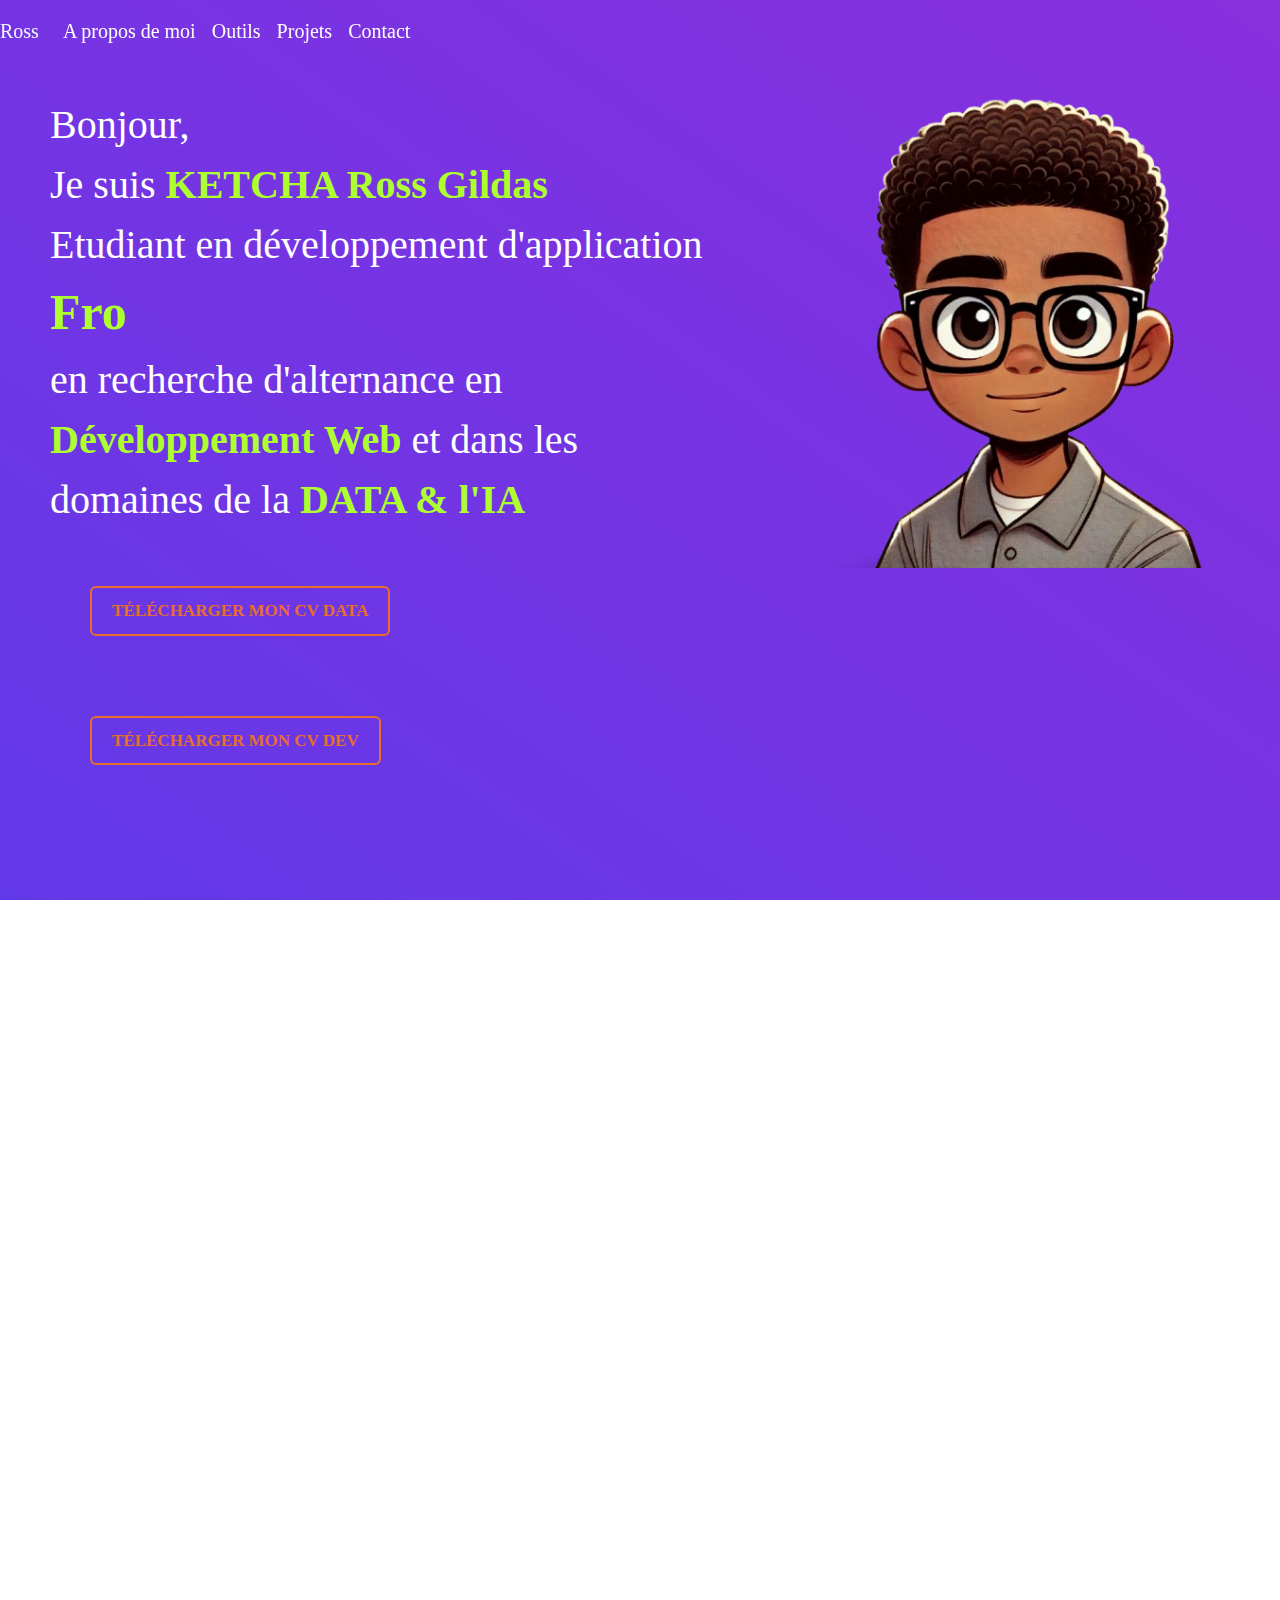
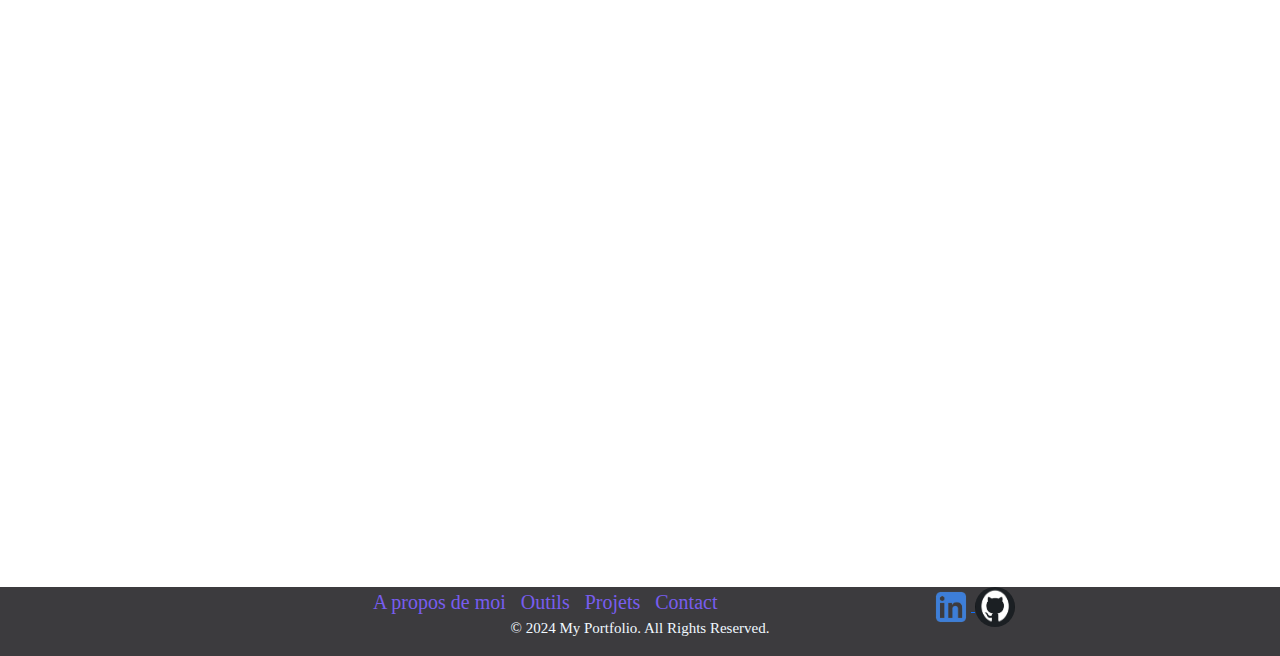
==== commit 88fd1e95: "MAJ du CV" ====
--- a/Accueil.html
+++ b/Accueil.html
@@ -1,421 +1,457 @@
 <!DOCTYPE html>
 <html lang="en">
-
 <head>
 
-  <meta charset="UTF-8">
-  <meta name="viewport" content="width=device-width, initial-scale=1.0">
-  <title>Portfolio</title>
-  <!-- Bootstrap CSS -->
-  <link href="media/bootstrap/css/bootstrap.min.css" rel="stylesheet">
-  <link rel="stylesheet" href="style.css">
-  <link href="https://unpkg.com/aos@2.3.1/dist/aos.css" rel="stylesheet">
-  <script type="text/javascript" src="https://cdn.jsdelivr.net/npm/@emailjs/browser@4/dist/email.min.js"></script>
-
-  <style>
-
-  </style>
-
+    <meta charset="UTF-8">
+    <meta name="viewport" content="width=device-width, initial-scale=1.0">
+    <title>Portfolio</title>
+    <!-- Bootstrap CSS -->
+    <!-- <link href="media/bootstrap/css/bootstrap.min.css" rel="stylesheet"> -->
+    <link href="https://cdn.jsdelivr.net/npm/bootstrap@5.3.0/dist/css/bootstrap.min.css" rel="stylesheet">
+    <link rel="stylesheet" href="style.css">
+    <link href="https://unpkg.com/aos@2.3.1/dist/aos.css" rel="stylesheet">
+    <script type="text/javascript" src="https://cdn.jsdelivr.net/npm/@emailjs/browser@4/dist/email.min.js"></script>
+    
 </head>
-
 <body>
-
-  <header>
+ 
+<header>
     <!-- Navbar -->
-    <nav class="navbar navbar-expand-lg fixed-top navbar-custom">
-      <a class="navbar-brand" style="color: aliceblue;" href="#Ross">Ross</a>
-      <button class="navbar-toggler" type="button" data-toggle="collapse" data-target="#navbarNav"
-        aria-controls="navbarNav" aria-expanded="false" aria-label="Toggle navigation">
-        <span class="navbar-toggler-icon"></span>
-      </button>
-      <div class="collapse navbar-collapse" id="navbarNav">
-        <ul class="navbar-nav ml-auto">
-          <li class="nav-item">
-            <a class="nav-link" href="#about">A propos de moi</a>
-          </li>
-          <li class="nav-item">
-            <a class="nav-link" href="#tools">Outils</a>
-          </li>
-          <li class="nav-item"></li>
+<nav class="navbar navbar-expand-lg fixed-top navbar-custom">
+    <a class="navbar-brand" style="color: aliceblue;" href="#Ross">Ross</a>
+    <button class="navbar-toggler" type="button" data-toggle="collapse" data-target="#navbarNav" aria-controls="navbarNav" aria-expanded="false" aria-label="Toggle navigation">
+      <span class="navbar-toggler-icon"></span>
+    </button>
+    <div class="collapse navbar-collapse" id="navbarNav">
+      <ul class="navbar-nav ml-auto">
+        <li class="nav-item">
+          <a class="nav-link" href="#about">A propos de moi</a>
+        </li>
+        <li class="nav-item">
+          <a class="nav-link" href="#tools">Outils</a>
+        </li>
+        <li class="nav-item"></li>
           <a class="nav-link" href="#projects">Projets</a>
-          </li>
-          <li class="nav-item">
-            <a class="nav-link" href="#contact">Contact</a>
-          </li>
-        </ul>
-      </div>
-    </nav>
-
-
-    <!-- Header Section -->
-    <section class="header-section" id="Ross">
-
-      <div class="flex-contain"> <!-- Mon flex contain pour appliquer le display flex-->
-        <div class="div1-flex">
-          <p class="firstp">Bonjour,<br> je suis <b style="color: greenyellow;">KETCHA Ross Gildas</b><br> Etudiant en
-            développement d'application
-            <b class="leH1" style="color: greenyellow;"></b> <br> en recherche d'alternance dans les domaines de la <b
-              style="color: greenyellow;">DATA & l'IA </b>
-          </p>
-          <!-- <a href="./media/CV/Candidature Alternance en Developpement DATA & IA.pdf" download > -->
-          <div class="btn section-btn btn-outline-success" style="margin: 40px 40px;">
-            Télécharger mon CV
-          </div>
-          <!-- </a> -->
-
-        </div>
-        <div class="div2-flex" style="margin-left: 50px;">
-          <img src="images/Profile_Ross.png" class="img-fluid" style="border-radius: 50px;">
-        </div>
-      </div>
-
-    </section>
-  </header>
-
-  <p id="about" class="mb-4">&nbsp;</p>
-
-  <!-- Content Section -->
-  <section class="content-section-fluid" data-aos="fade-up">
+        </li>
+        <li class="nav-item">
+          <a class="nav-link" href="#contact">Contact</a>
+        </li>
+      </ul>
+    </div>
+  </nav>
+
+
+  <!-- Header Section -->
+  <section class="header-section" id="Ross">
+  
+          <div class="flex-contain"> <!-- Mon flex contain pour appliquer le display flex-->
+              <div class="div1-flex">
+                  <p class="firstp">Bonjour,<br> Je suis  <b style="color: greenyellow;">KETCHA Ross Gildas</b><br> Etudiant en développement d'application
+                      <b class="leH1" style="color: greenyellow;"></b> <br> en recherche d'alternance en <b style="color: greenyellow;">Développement Web</b> et dans les domaines de la <b style="color: greenyellow;">DATA & l'IA </b>
+                  </p>
+
+                  <a href="./media/CV/Candidature d'Alternance en Data Engineer - Data Analyst.pdf" download >
+                    <div class="btn section-btn btn-outline-success" style="margin: 40px 40px;">
+                      Télécharger mon CV Data
+                    </div>
+                  </a>
+
+                  <a href="./media/CV/Candidature d'Alternance en Developpement Web.pdf" download >
+                    <div class="btn section-btn btn-outline-success" style="margin: 40px 40px;">
+                      Télécharger mon CV Dev
+                    </div>
+                  </a>
+
+              </div>
+              <div class="div2-flex" style="margin-left: 50px;">
+                  <img src="images/Profile_Ross.png" class="img-fluid" style="border-radius: 50px;">
+              </div>
+          </div>  
+  
+  </section>    
+</header>
+
+<p id="about" class="mb-4">&nbsp;</p>
+
+<!-- Content Section -->
+<section class="content-section-fluid" data-aos="fade-up" >
     <div class="container mt-5">
 
-      <h2 class="text-center mb-5">A propos de moi</h2>
-
-      <p class="text-center"> Salut, je suis Ross Gildas KETCHA. Bienvenue sur mon portfolio ! </p><br>
-
-      <p class="text-center">
-        Je suis un étudiant en Conception et développement d'applications passionné, spécialisé dans la création
-        d'applications web dynamiques et conviviales.
-        À travers ce portfolio, je souhaite vous présenter mes compétences, quelques projets et mon expérience.
-      </p>
-
-      <p class="text-center"><br>
-        Je suis étudiant en Bachelor Concepteur développeur d’application à ECE école d’ingénieur à Paris.
-        Motivé par l'apprentissage des différentes technologies et des langages de programmation, je suis également
-        passionner par tous les domaines de la DATA et de l'Intélligence Artificielle
-        et actuellement je suis à la recherche d'une entreprise dynamique où je pourrais mettre à profit mes compétences
-        et gagner en expérience par le biais d' une alternance enrichissante.
-      </p><br>
-    </div>
-  </section>
-
-  <p id="tools" class="mb-5">&nbsp;</p>
-  <!-- Outils utiliser  -->
-
-  <section class="content-section-fluid" data-aos="fade-right">
-    <div class="container mt-5">
-      <div class="container-fluid">
-        <div class="row">
-          <div class="col-md-6">
-            <h2 class="text-center">Outils</h2>
-            <img src="./images/equipement.jpg" class="img-fluid mb-5" alt="Dev_tools">
-          </div>
-          <div class="col-md-6 divDesDiv mt-5">
-            <p class="text-center mt-5" style="font-size: 20px;color:  #6239e8;"><b>Outils utilisés</b></p>
-            <img src="./images/vscode.png" class="img-fluid" alt="vscode">
-            <img src="./images/codeblocks.png" class="img-fluid" alt="codeblocks">
-            <img src="./images/eclipse.PNG" class="img-fluid" alt="eclipse">
-            <img src="./images/Figma.PNG" class="img-fluid" alt="Figma">
-            <img src="./images/github.PNG" class="img-fluid" alt="github">
-            <img src="./images/mysqlworkbench.PNG" class="img-fluid" alt="mysqlworkbench">
-            <img src="./images/pycharm.PNG" class="img-fluid" alt="pycharm">
-            <img src="https://cdn.jsdelivr.net/gh/devicons/devicon@latest/icons/phpstorm/phpstorm-original.svg" />
-            <img src="./images/Xampp.PNG" class="img-fluid" alt="xampp">
-            <img src="https://cdn.jsdelivr.net/gh/devicons/devicon@latest/icons/wordpress/wordpress-original.svg" />
-
-
-            <p class="text-center mt-5" style="font-size: 20px;color:  #6239e8;"><b>Langages de programmation &
-                Framwork</b></p>
-            <img src="./images/html.png" class="img-fluid" alt="HTML">
-            <img src="./images/CSS.png" class="img-fluid" alt="CSS">
-            <img src="./images/javascript.png" class="img-fluid" alt="JavaScript">
-            <img src="./images/bootstrap.png" class="img-fluid" alt="Bootstrap">
-            <img src="./images/php.png" class="img-fluid" alt="PHP">
-            <img src="./images/sql.png" class="img-fluid" alt="SQL">
-            <img src="./images/C.png" class="img-fluid" alt="C">
-            <img src="./images/Cpp.PNG" class="img-fluid" alt="Cpp">
-            <img src="./images/java.PNG" class="img-fluid" alt="Java">
-            <img src="./images/python.PNG" class="img-fluid" alt="python">
-            <img src="https://cdn.jsdelivr.net/gh/devicons/devicon@latest/icons/laravel/laravel-original.svg" />
-
-          </div>
-        </div>
-      </div>
-    </div>
-  </section>
-
-  <p id="projects" class="mb-4">&nbsp;</p>
-
-  <!-- More Content -->
-  <section class="content-section-fluid mb-5" data-aos="fade-up">
-    <div class="container">
-      <div class="row justify-content-center">
+        <h2 class="text-center mb-5">A propos de moi</h2>
+
+        <p class="text-center"> Salut, je suis Ross Gildas KETCHA. Bienvenue sur mon portfolio ! </p><br>
+
+        <p class="text-center">
+            Je suis un étudiant en Conception et développement d'applications passionné, spécialisé dans la création d'applications web dynamiques et conviviales.
+            À travers ce portfolio, je souhaite vous présenter mes compétences, quelques projets et mon expérience. 
+        </p>
+
+        <p class="text-center"><br>
+            Je suis étudiant en Bachelor Concepteur développeur d’application à ECE école d’ingénieur à Paris.
+            Motivé par l'apprentissage des différentes technologies et des langages de programmation, je suis également passionner par tous les domaines de la DATA et de l'Intélligence Artificielle 
+            et actuellement je suis à la recherche d'une entreprise dynamique où je pourrais mettre à profit mes compétences et gagner en expérience par le biais d' une alternance enrichissante.
+        </p><br>
+  </div>
+</section>
+
+<p id="tools" class="mb-5">&nbsp;</p>
+<!-- Outils utiliser  -->
+
+<section class="content-section-fluid" data-aos="fade-right">
+  <div class="container mt-5">
+    <div class="container-fluid">
+      <div class="row">
+        <div class="col-md-6">
+          <h2 class="text-center">Outils</h2>
+          <img src="./images/equipement.jpg" class="img-fluid mb-5" alt="Dev_tools">
+        </div>
+        <div class="col-md-6 divDesDiv mt-5">
+          <p class="text-center mt-5" style="font-size: 20px;color:  #6239e8;"><b>Outils utilisés</b></p>
+          <img src="./images/vscode.png" class="img-fluid" alt="vscode">
+          <img src="./images/codeblocks.png" class="img-fluid" alt="codeblocks">
+          <img src="./images/eclipse.PNG" class="img-fluid" alt="eclipse">
+          <img src="./images/Figma.PNG" class="img-fluid" alt="Figma">
+          <img src="./images/github.PNG" class="img-fluid" alt="github">
+          <img src="./images/mysqlworkbench.PNG" class="img-fluid" alt="mysqlworkbench">
+          <img src="./images/pycharm.PNG" class="img-fluid" alt="pycharm">
+          <img src="https://cdn.jsdelivr.net/gh/devicons/devicon@latest/icons/phpstorm/phpstorm-original.svg" />
+          <img src="./images/Xampp.PNG" class="img-fluid" alt="xampp">
+          <img src="https://cdn.jsdelivr.net/gh/devicons/devicon@latest/icons/wordpress/wordpress-original.svg" />
+
+
+          <p class="text-center mt-5" style="font-size: 20px;color:  #6239e8;"><b>Langages de programmation &
+              Framwork</b></p>
+          <img src="./images/html.png" class="img-fluid" alt="HTML">
+          <img src="./images/CSS.png" class="img-fluid" alt="CSS">
+          <img src="./images/javascript.png" class="img-fluid" alt="JavaScript">
+          <img src="./images/bootstrap.png" class="img-fluid" alt="Bootstrap">
+          <img src="./images/php.png" class="img-fluid" alt="PHP">
+          <img src="https://cdn.jsdelivr.net/gh/devicons/devicon@latest/icons/laravel/laravel-original.svg" />
+          <img src="./images/sql.png" class="img-fluid" alt="SQL">
+          <img src="./images/java.PNG" class="img-fluid" alt="Java">
+          <img src="./images/python.PNG" class="img-fluid" alt="python">
+          <img src="./images/C.png" class="img-fluid" alt="C">
+          <img src="./images/Cpp.PNG" class="img-fluid" alt="Cpp">
+
+        </div>
+      </div>
+    </div>
+  </div>
+</section>
+
+
+
+<!-- More Content -->
+<section class="content-section-fluid mb-5" data-aos="fade-up">
+  <div class="container ">
+    
+    <h2 class="mb-5 mt-5 ">Certifications </h2>
+    <p>Certifications de reussite des différents modules sur les notesBooks d'apprentissage du Langage Python pour la Data Science</p>
+    <div class="row justify-content-center">
+        <div class="col-md-5 mr-2 ml-2 mb-5 col-sm-12 d-flex justify-content-center">
+          <embed src="./media/certifs/QCM DataScientest Certification.pdf" width="800" height="300" type="application/pdf">
+        </div>
+        <div class="col-md-5 mr-2 ml-2 mb-5 col-sm-12 d-flex justify-content-center">
+          <embed src="./media/certifs/Examen Mi Parcours - Python for DS - TechAway niv1 .pdf" width="800" height="300" type="application/pdf">
+        </div>
+    </div>
+    <p id="projects" class="mb-4">&nbsp;</p>
+    <div class="row justify-content-center">
+      <div class="col-md-5 mr-2 ml-2 mb-5 col-sm-12 d-flex justify-content-center">
+        <embed src="./media/certifs/Examen Blanc - Python pour les Data Scientists - TechAway niv1.pdf" width="800" height="300" type="application/pdf">
+      </div>
+      <div class="col-md-5 mr-2 ml-2 mb-5 col-sm-12 d-flex justify-content-center">
+        <embed src="./media/certifs/Examen Final Python pour la Data Science.pdf" width="800" height="300" type="application/pdf">
+      </div>
+  </div>
+
   
-        <div class="col-md-4 col-sm-12 d-flex justify-content-center">
-          <div class="card">
-            <div class="bg"></div>
-            <div class="blob"></div>
-            <img src="./images/project_img/livre.png" alt="Gestion d'une pharmacie en ligne" class="card-image">
-            <div class="content">
-              <p class="date">Novembre 2024</p>
-              <h4>Bibliotheque en ligne</h4>
-              <p class="description">
-                HTML, CSS, JS, Bootstrap, PHP, SQL
-              </p>
-              <button type="button" class="btn btn-primary" data-toggle="modal" data-target="#fourth_project_modal">
-                En savoir plus...
-              </button>
-            </div>
-          </div>
-        </div>
-  
-        <div class="col-md-4 col-sm-12 d-flex justify-content-center">
-          <div class="card">
-            <div class="bg"></div>
-            <div class="blob"></div>
-            <img src="./images/project_img/qcm_icon.PNG" alt="Gestion des étudiants" class="card-image">
-            <div class="content">
-              <p class="date"> Octobre 2022</p>
-              <h4>QCM Aléatoire</h4>
-              <p class="description">
-                Lorem ipsum dolor sit amet, consectetur adipisicing elit. Aliquam voluptatem autem consectetur.
-              </p>
-              <button type="button" class="btn btn-primary" data-toggle="modal" data-target="#six_project_modal">
-                En savoir plus...
-              </button>
-            </div>
-          </div>
-        </div>
-  
-        <div class="col-md-4 col-sm-12 d-flex justify-content-center">
-          <div class="card">
-            <div class="bg"></div>
-            <div class="blob"></div>
-            <img src="./images/project_img/logos.png" alt="Gestion des étudiants" class="card-image">
-            <div class="content">
-              <p class="date"> janvier 2024 - Mars 2024</p>
-              <h4>Couture du monde</h4>
-              <p class="description">
-                Lorem ipsum dolor sit amet, consectetur adipisicing elit. Aliquam voluptatem autem consectetur.
-              </p>
-              <button type="button" class="btn btn-primary" data-toggle="modal" data-target="#fifth_project_modal">
-                En savoir plus...
-              </button>
-            </div>
-          </div>
-        </div>
-  
-        <div class="col-md-4 col-sm-12 d-flex justify-content-center">
-          <div class="card">
-            <div class="bg"></div>
-            <div class="blob"></div>
-            <img src="./images/projet1.png" alt="Gestion des étudiants" class="card-image">
-            <div class="content">
-              <p class="date"> Octobre 2022</p>
-              <h4>Gestion des Clients</h4>
-              <p class="description">
-                Lorem ipsum dolor sit amet, consectetur adipisicing elit. Aliquam voluptatem autem consectetur.
-              </p>
-              <button type="button" class="btn btn-primary" data-toggle="modal" data-target="#first_project_modal">
-                En savoir plus...
-              </button>
-            </div>
-          </div>
-        </div>
-  
-        <div class="col-md-4 col-sm-12 d-flex justify-content-center">
-          <div class="card">
-            <div class="bg"></div>
-            <div class="blob"></div>
-            <img src="./images/link.png" alt="FastLink" class="card-image">
-            <div class="content">
-              <p class="date">Février 2023</p>
-              <h4>FastLink</h4>
-              <p class="description">
-                Lorem ipsum dolor sit amet, consectetur adipisicing elit. Aliquam voluptatem autem consectetur.
-              </p>
-              <button type="button" class="btn btn-primary" data-toggle="modal" data-target="#second_project_modal">
-                En savoir plus...
-              </button>
-            </div>
-          </div>
-        </div>
-  
-        <div class="col-md-4 col-sm-12 d-flex justify-content-center">
-          <div class="card">
-            <div class="bg"></div>
-            <div class="blob"></div>
-            <img src="./images/pharma.png" alt="Gestion d'une pharmacie en ligne" class="card-image">
-            <div class="content">
-              <p class="date">Novembre 2021 - Avril 2022</p>
-              <h4>Pharmacie en ligne</h4>
-              <p class="description">
-                HTML, CSS, JS, Bootstrap, PHP, SQL
-              </p>
-              <button type="button" class="btn btn-primary" data-toggle="modal" data-target="#third_project_modal">
-                En savoir plus...
-              </button>
-            </div>
-          </div>
-        </div>
-  
-      </div>
-    </div>
-  
-  
-    </div>
-    </div>
-    </div>
-  </section>
-
-
-  <!-- ----------------------------------------------------------------- -->
-  <!-- The Modal -->
+
+    <h2 class="mb-5 mt-5 ">Projets </h2>
+    <div class="row justify-content-center">
+
+      <div class="col-md-4 col-sm-12 d-flex justify-content-center">
+        <div class="card">
+          <div class="bg"></div>
+          <div class="blob"></div>
+          <img src="./images/project_img/livre.png" alt="Gestion d'une pharmacie en ligne" class="card-image">
+          <div class="content">
+            <p class="date">Novembre 2024</p>
+            <h4>Bibliotheque en ligne</h4>
+            <p class="description">
+              Reservation, emprunt et remise de livre depuis une Bibliotheque en ligne.
+              <b>HTML, CSS, JS, Bootstrap, PHP, SQL</b>
+            </p>
+            <button type="button" class="btn btn-outline-primary" data-toggle="modal" data-target="#fourth_project_modal">
+              En savoir plus...
+            </button>
+          </div>
+        </div>
+      </div>
+
+      <div class="col-md-4 col-sm-12 d-flex justify-content-center">
+        <div class="card">
+          <div class="bg"></div>
+          <div class="blob"></div>
+          <img src="./images/project_img/qcm_icon.PNG" alt="Gestion des étudiants" class="card-image">
+          <div class="content">
+            <p class="date"> Novembre 2024</p>
+            <h4>QCM Aléatoire</h4>
+            <p class="description">
+              QCM dynamique avec géneration aléatoire des questions sur différentes thématiques.
+              <b>HTML, CSS, JS, Bootstrap, PHP, SQL</b>
+            </p>
+            <button type="button" class="btn btn-outline-primary" data-toggle="modal" data-target="#six_project_modal">
+              En savoir plus...
+            </button>
+          </div>
+        </div>
+      </div>
+
+      <div class="col-md-4 col-sm-12 d-flex justify-content-center">
+        <div class="card">
+          <div class="bg"></div>
+          <div class="blob"></div>
+          <img src="./images/project_img/logos.png" alt="Gestion des étudiants" class="card-image">
+          <div class="content">
+            <p class="date"> janvier 2024 - Mars 2024</p>
+            <h4>Couture du monde</h4>
+            <p class="description">
+              Site ecommerce avec des styles de vêtement de tout orizon.
+              <b>HTML, CSS, JS, Bootstrap, PHP, SQL</b>
+            </p>
+            <button type="button" class="btn btn-outline-primary" data-toggle="modal" data-target="#fifth_project_modal">
+              En savoir plus...
+            </button>
+          </div>
+        </div>
+      </div>
+
+      <div class="col-md-4 col-sm-12 d-flex justify-content-center">
+        <div class="card">
+          <div class="bg"></div>
+          <div class="blob"></div>
+          <img src="./images/projet1.png" alt="Gestion des étudiants" class="card-image">
+          <div class="content">
+            <p class="date"> Octobre 2022</p>
+            <h4>Gestion des Clients</h4>
+            <p class="description">
+              Logiciel d'enregistement d'informations client entièrement réaliser en <b>JAVA</b>
+            </p>
+            <button type="button" class="btn btn-outline-primary" data-toggle="modal" data-target="#first_project_modal">
+              En savoir plus...
+            </button>
+          </div>
+        </div>
+      </div>
+
+      <div class="col-md-4 col-sm-12 d-flex justify-content-center">
+        <div class="card">
+          <div class="bg"></div>
+          <div class="blob"></div>
+          <img src="./images/link.png" alt="FastLink" class="card-image">
+          <div class="content">
+            <p class="date">Février 2023</p>
+            <h4>FastLink</h4>
+            <p class="description">
+              Logiciel d'accès à certains sites web entièrement réaliser en Langage <b>PYTHON</b>. 
+            </p>
+            <button type="button" class="btn btn-outline-primary" data-toggle="modal" data-target="#second_project_modal">
+              En savoir plus...
+            </button>
+          </div>
+        </div>
+      </div>
+
+      <div class="col-md-4 col-sm-12 d-flex justify-content-center">
+        <div class="card">
+          <div class="bg"></div>
+          <div class="blob"></div>
+          <img src="./images/pharma.png" alt="Gestion d'une pharmacie en ligne" class="card-image">
+          <div class="content">
+            <p class="date">Novembre 2021 - Avril 2022</p>
+            <h4>Pharmacie en ligne</h4>
+            <p class="description">
+              Gestion d'une pharmacie en ligne
+              <b>HTML, CSS, JS, Bootstrap, PHP, SQL</b>
+            </p>
+            <button type="button" class="btn btn-outline-primary" data-toggle="modal" data-target="#third_project_modal">
+              En savoir plus...
+            </button>
+          </div>
+        </div>
+      </div>
+
+      <div class="col-md-4 col-sm-12 d-flex justify-content-center">
+        <div class="card">
+          <div class="bg"></div>
+          <div class="blob"></div>
+          <img src="./images/scrapping.png" alt="Gestion d'une pharmacie en ligne" class="card-image">
+          <div class="content">
+            <p class="date">Février 2025</p>
+            <h4>Scraping Web</h4>
+            <p class="description">
+              <b>Python;</b>  Bibliothèques utilisées : <b>Resquest, BeautifulSoup, Selenium</b>
+            </p>
+            <button type="button" class="btn btn-outline-primary" data-toggle="modal" data-target="#seventh_project_modal">
+              En savoir plus...
+            </button>
+          </div>
+        </div>
+      </div>
+    </div>
+  </div>
+</section>
+
+
+<!-- ----------------------------------------------------------------- -->
+    <!-- The Modal : Gestion des Clients-->
   <div class="modal fade" id="first_project_modal">
     <div class="modal-dialog">
       <div class="modal-content bg-dark" style="opacity: 0.9;">
-
+      
         <!-- Modal Header -->
         <div class="modal-header">
           <h4 class="modal-title" style="color: aliceblue;">Gestion des Clients</h4>
-          <button type="button" class="close" data-dismiss="modal" style="color: aliceblue;">×</button>
-        </div>
-
+          <button type="button" class="close bg-dark" data-dismiss="modal" style="color: aliceblue;">×</button>
+        </div>
+      
         <!-- Modal body -->
         <div class="modal-body">
           <i style="color: aliceblue;">Logiciel développé en JAVA donc le but est d'organiser et gérer les informations
-            des clients. L'objectif étant de faciliter l'accès aux données relatives aux clients.</i>
-          <img src="./images/interface_projet1.PNG" class="img-fluid" height="400px" width="470px">
-        </div>
-
+             des clients. L'objectif étant de faciliter l'accès aux données relatives aux clients.</i>
+          <img src="./images/interface_projet1.PNG" class="img-fluid" height="400px" width="470px" >
+        </div>
+        
         <!-- Modal footer -->
         <div class="modal-footer">
-          <button type="button" class="btn btn-danger" data-dismiss="modal">Close</button>
-        </div>
-
+          <button type="button" class="btn btn-danger" data-dismiss="modal">Fermer</button>
+        </div>
+        
       </div>
     </div>
   </div>
   <!-- ----------------------------------------------------------------- -->
-  <!-- The Modal -->
+ <!-- ----------------------------------------------------------------- -->
+  <!-- The Modal FastLink-->
   <div class="modal fade" id="second_project_modal">
     <div class="modal-dialog">
       <div class="modal-content bg-dark" style="opacity: 0.9;">
-
+      
         <!-- Modal Header -->
         <div class="modal-header">
           <h4 class="modal-title" style="color: aliceblue;">FastLink</h4>
-          <button type="button" class="close" data-dismiss="modal" style="color: aliceblue;">×</button>
-        </div>
-
+          <button type="button" class="close bg-dark" data-dismiss="modal" style="color: aliceblue;">×</button>
+        </div>
+        
         <!-- Modal body -->
         <div class="modal-body">
-          <i style="color: aliceblue;">Logiciel développé en Python permettant d'accéder en 1 clic à des sites webs
-            précis. Modifiable à la demande</i>
-          <img src="./images/interface_projet2.PNG" class="img-fluid" height="400px" width="470px">
-        </div>
-
+          <i style="color: aliceblue;">Logiciel développé en Python permettant d'accéder en 1 clic à des sites webs précis. Modifiable à la demande</i>
+          <img src="./images/interface_projet2.PNG" class="img-fluid" height="400px" width="470px" >
+        </div>
+        
         <!-- Modal footer -->
         <div class="modal-footer">
-          <button type="button" class="btn btn-danger" data-dismiss="modal">Close</button>
-        </div>
-
-      </div>
-    </div>
-  </div>
-  <!-- ----------------------------------------------------------------- -->
-  <!-- ----------------------------------------------------------------- -->
-  <!-- The Modal -->
+          <button type="button" class="btn btn-danger" data-dismiss="modal">Fermer</button>
+        </div>
+        
+      </div>
+    </div>
+  </div>
+<!-- ----------------------------------------------------------------- -->
+<!-- ----------------------------------------------------------------- -->
+  <!-- The Modal PROPHARMA -->
   <div class="modal fade" id="third_project_modal">
     <div class="modal-dialog">
       <div class="modal-content bg-dark" style="opacity: 0.9;">
-
+      
         <!-- Modal Header -->
         <div class="modal-header">
           <h4 class="modal-title" style="color: aliceblue;">PROPHARMA</h4>
-          <button type="button" class="close" data-dismiss="modal" style="color: aliceblue;">×</button>
-        </div>
-
+          <button type="button" class="close bg-dark" data-dismiss="modal" style="color: aliceblue;">×</button>
+        </div>
+        
         <!-- Modal body -->
         <div class="modal-body">
-          <i style="color: aliceblue;">Site web de gestion d'une pharmacie et de vente de médicaments. Projet réalisé en
-            classe de Tle</i>
-          <img src="./images/propharma.png" class="img-fluid" height="400px" width="470px"><br><br>
-          <i style="color: aliceblue;">Partie Admin de gestion des stocks, sécurisation avec chiffrement des
-            identifiants et mise en place des sessions utilisateur en PHP.</i>
-          <img src="./images/propharma_Gestion.png" class="img-fluid" height="400px" width="470px">
-        </div>
-
+          <i style="color: aliceblue;">Site web de gestion d'une pharmacie et de vente de médicaments. Projet réalisé en classe de Tle pour la soutenance de fin d'année académique</i>
+          <img src="./images/propharma.png" class="img-fluid" height="400px" width="470px" ><br><br>
+          <i style="color: aliceblue;">Partie Admin de gestion des stocks, sécurisation avec chiffrement des identifiants et mise en place des sessions utilisateur en PHP.</i>
+          <img src="./images/propharma_Gestion.png" class="img-fluid" height="400px" width="470px" >
+        </div>
+        
         <!-- Modal footer -->
         <div class="modal-footer">
-          <button type="button" class="btn btn-danger" data-dismiss="modal">Close</button>
-        </div>
-
-      </div>
-    </div>
-  </div>
-  <!-- ----------------------------------------------------------------- -->
-  <!-- The Modal -->
-  <div class="modal fade" id="fourth_project_modal">
-    <div class="modal-dialog">
-      <div class="modal-content bg-dark" style="opacity: 0.9;">
-      
-        <!-- Modal Header -->
-        <div class="modal-header">
-          <h4 class="modal-title" style="color: aliceblue;">Bibliosmart</h4>
-          <button type="button" class="close" data-dismiss="modal" style="color: aliceblue;">×</button>
-        </div>
-        
-        <!-- Modal body -->
-        <div class="modal-body">
-          <i style="color: aliceblue;">Site web de gestion d'une Bibliotheque permettant aux utilisateus de reserver, d'emprunter et remettre des livres. Projet de groupe réaliser au cours de cette année de B2</i>
-          <img src="./images/project_img/Bibliotheque.png" class="img-fluid" height="400px" width="470px" ><br><br>
-  
-          <a href="https://github.com/Ross260/Bibliotheque" style="align-content: center;"><button class="btn-primary" style="border-radius: 10px;">Code source du projet</button></a><br><br>
-          
-          <i style="color: aliceblue;">Un espace Bibliothecaire permettant l'ajout, la modification et la suppression de nouveaux livres, sécurisation avec chiffrement des identifiants et mise en place des sessions utilisateur en PHP.</i>
-          <img src="./images/project_img/Bibliotheque_emprunt_resa.png" class="img-fluid" height="400px" width="470px" >
-        </div>
-        
-        <!-- Modal footer -->
-        <div class="modal-footer">
-          <button type="button" class="btn btn-danger" data-dismiss="modal">Close</button>
-        </div>
-        
-      </div>
-    </div>
-  </div>
-  <!-- ----------------------------------------------------------------- -->
-  <!-- The Modal -->
-  <div class="modal fade" id="fifth_project_modal">
-    <div class="modal-dialog">
-      <div class="modal-content bg-dark" style="opacity: 0.9;">
-      
-        <!-- Modal Header -->
-        <div class="modal-header">
-          <h4 class="modal-title" style="color: aliceblue;">Couture du monde</h4>
-          <button type="button" class="close" data-dismiss="modal" style="color: aliceblue;">×</button>
-        </div>
-        
-        <!-- Modal body -->
-        <div class="modal-body">
-          <i style="color: aliceblue;">Site web de vente de vetement en ligne avec un catalogue de vêtements inspirés des styles de tous les continents.</i>
-          <img src="./images/project_img/vente_vetements.png" class="img-fluid" height="400px" width="470px" ><br><br>
-  
-          <a href="https://github.com/Ross260/online-sales.git" style="align-content: center;"><button class="btn-primary" style="border-radius: 10px;">Code source du projet</button></a><br><br>
-          
-          <img src="./images/project_img/catalogue_vetement.png" class="img-fluid" height="400px" width="470px" >
-        </div>
-        
-        <!-- Modal footer -->
-        <div class="modal-footer">
-          <button type="button" class="btn btn-danger" data-dismiss="modal">Close</button>
-        </div>
-        
-      </div>
-    </div>
-  </div>
-  <!-- ----------------------------------------------------------------- -->
-  <!-- The Modal -->
+          <button type="button" class="btn btn-danger" data-dismiss="modal">Fermer</button>
+        </div>
+        
+      </div>
+    </div>
+  </div>
+<!-- ----------------------------------------------------------------- -->
+
+<!-- ----------------------------------------------------------------- -->
+  <!-- Le modal de Bibliosmart -->
+<div class="modal fade" id="fourth_project_modal">
+  <div class="modal-dialog">
+    <div class="modal-content bg-dark" style="opacity: 0.9;">
+    
+      <!-- Modal Header -->
+      <div class="modal-header">
+        <h4 class="modal-title" style="color: aliceblue;">Bibliosmart</h4>
+        <button type="button" class="close bg-dark" data-dismiss="modal" style="color: aliceblue;">×</button>
+      </div>
+      
+      <!-- Modal body -->
+      <div class="modal-body">
+        <i style="color: aliceblue;">Site web de gestion d'une Bibliotheque permettant aux utilisateus de reserver, d'emprunter et de restituer des livres. Projet de groupe réaliser au cours de cette année de B2</i>
+        <img src="./images/project_img/Bibliotheque.png" class="img-fluid" height="400px" width="470px" ><br><br>
+
+        <a href="https://github.com/Ross260/Bibliotheque" style="align-content: center;"><button class="btn btn-primary" style="border-radius: 10px;">Code source du projet</button></a><br><br>
+        
+        <i style="color: aliceblue;">Un espace Bibliothecaire permettant l'ajout, la modification et la suppression de nouveaux livres, sécurisation avec chiffrement des identifiants et mise en place des sessions utilisateur en PHP.</i>
+        <img src="./images/project_img/Bibliotheque_emprunt_resa.png" class="img-fluid" height="400px" width="470px" >
+      </div>
+      
+      <!-- Modal footer -->
+      <div class="modal-footer">
+        <button type="button" class="btn btn-danger" data-dismiss="modal">Fermer</button>
+      </div>
+      
+    </div>
+  </div>
+</div>
+
+<!-- Sixieme Modal : Couture du monde -->
+<div class="modal fade" id="fifth_project_modal">
+  <div class="modal-dialog">
+    <div class="modal-content bg-dark" style="opacity: 0.9;">
+    
+      <!-- Modal Header -->
+      <div class="modal-header">
+        <h4 class="modal-title" style="color: aliceblue;">Couture du monde</h4>
+        <button type="button" class="close bg-dark" data-dismiss="modal" style="color: aliceblue;">×</button>
+      </div>
+      
+      <!-- Modal body -->
+      <div class="modal-body">
+        <i style="color: aliceblue;">Site web de vente de vetement en ligne avec un catalogue de vêtements inspirés des styles de tous les continents.</i>
+        <img src="./images/project_img/vente_vetements.png" class="img-fluid" height="400px" width="470px" ><br><br>
+
+        <a href="https://github.com/Ross260/online-sales.git" style="align-content: center;"><button class="btn btn-primary" style="border-radius: 10px;">Code source du projet</button></a><br><br>
+        
+        <img src="./images/project_img/catalogue_vetement.png" class="img-fluid" height="400px" width="470px" >
+      </div>
+      
+      <!-- Modal footer -->
+      <div class="modal-footer">
+        <button type="button" class="btn btn-danger" data-dismiss="modal">Fermer</button>
+      </div>
+      
+    </div>
+  </div>
+</div>
+
+<!-- Sixieme Modal : QCM Aléatoire-->
 <div class="modal fade" id="six_project_modal">
   <div class="modal-dialog">
     <div class="modal-content bg-dark" style="opacity: 0.9;">
@@ -423,30 +459,64 @@
       <!-- Modal Header -->
       <div class="modal-header">
         <h4 class="modal-title" style="color: aliceblue;">QCM Aléatoire</h4>
-        <button type="button" class="close" data-dismiss="modal" style="color: aliceblue;">×</button>
+        <button type="button" class="close bg-dark" data-dismiss="modal" style="color: aliceblue;">×</button>
       </div>
       
       <!-- Modal body -->
       <div class="modal-body">
-        <i style="color: aliceblue;">QCM dynamique avec géneration aléatoire des questions sur différentes thématiques.</i>
+        <i style="color: aliceblue;"></i>
         <img src="./images/project_img/QCM.png" class="img-fluid" height="400px" width="470px" ><br><br>
 
-        <a href="https://github.com/Ross260/QCM.git" style="align-content: center;"><button class="btn-primary" style="border-radius: 10px;">Code source du projet</button></a><br><br>
+        <a href="https://github.com/Ross260/QCM.git" style="align-content: center;"><button class="btn btn-primary" style="border-radius: 10px;">Code source du projet</button></a><br><br>
         
         <img src="./images/project_img/QCM_score.png" class="img-fluid" height="400px" width="470px" >
       </div>
       
       <!-- Modal footer -->
       <div class="modal-footer">
-        <button type="button" class="btn btn-danger" data-dismiss="modal">Close</button>
+        <button type="button" class="btn btn-danger" data-dismiss="modal">Fermer</button>
       </div>
       
     </div>
   </div>
 </div>
 
+  <!-- The Modal Scraping -->
+<div class="modal fade" id="seventh_project_modal">
+    <div class="modal-dialog modal-xl">
+      <div class="modal-content bg-dark" style="opacity: 0.9; ">
+      
+        <!-- Modal Header -->
+        <div class="modal-header">
+          <h4 class="modal-title" style="color: aliceblue;">Scraping Web avec Python</h4>
+          <button type="button" class="close bg-dark" data-dismiss="modal" style="color: aliceblue;">×</button>
+        </div>
+        
+        <!-- Modal body -->
+        <div class="modal-body">
+          <i style="color: aliceblue; text-align:center; display: block;" >
+            Programme Python permettant l'accès, la récupération, l'annalyse et le néttoyage des données depuis un site de logement et tout ça de manière <b>automatique</b>.
+            <img src="./media/videos/Scraping with selenium.gif" class="img-fluid" width="700" height="600" ><br><br>
+
+          </i>
+          <a href="https://github.com/Ross260/Python_Scraping/blob/main/TP1_pythonScraping/Exercice5.py" style="align-content: center;">
+            <button class="btn btn-primary" style="border-radius: 10px;">Code source du projet</button></a><br><br>
+          
+        </div>
+        
+        <!-- Modal footer -->
+        <div class="modal-footer">
+          <button type="button" class="btn btn-danger" data-dismiss="modal">Fermer</button>
+        </div>
+        
+      </div>
+    </div>
+</div>
+
+
+
   <!-- More Content -->
-  <section class="content-section-fluid mt-5" style="padding-top: 30px;" data-aos="zoom-in" id="contact">
+<section class="content-section-fluid mt-5" style="padding-top: 30px;" data-aos="zoom-in" id="contact">
     <div class="container mt-5">
       <h2 class="mb-5 mt-5">Envoyez moi un message</h2>
 
@@ -454,16 +524,16 @@
         <!-- Le Formulaire -->
         <form id="contact-form">
           <div class="row mb-3">
-            <!-- Champ pour le prénom -->
-            <div class="col-md-6">
-              <label for="nom" class="form-label">Nom</label>
-              <input type="text" class="form-control" id="name" placeholder="Entrez votre nom" required>
-            </div>
-
-            <div class="col-md-6">
-              <label for="prenom" class="form-label">Prénom</label>
-              <input type="text" class="form-control" id="fisrt_name" placeholder="Entrez votre prénom" required>
-            </div>
+              <!-- Champ pour le prénom -->
+              <div class="col-md-6">
+                <label for="nom" class="form-label">Nom</label>
+                <input type="text" class="form-control" id="name" placeholder="Entrez votre nom" required>
+              </div>
+
+              <div class="col-md-6">
+                  <label for="prenom" class="form-label">Prénom</label>
+                  <input type="text" class="form-control" id="fisrt_name" placeholder="Entrez votre prénom" required>
+              </div>
 
           </div>
 
@@ -481,33 +551,33 @@
             </div>
 
           </div>
-
+          
           <div class="mb-3">
-            <label for="message" class="form-label">Message</label>
-            <textarea class="form-control" id="message" rows="4" placeholder="Votre message" required></textarea>
+              <label for="message" class="form-label">Message</label>
+              <textarea class="form-control" id="message" rows="4" placeholder="Votre message" required></textarea>
           </div>
 
           <!-- Bouton de soumission -->
-          <div class="row">
-
-            <div class="col-md-5"></div>
-            <div class="col-md-3" style="justify-content: center; align-items: center;">
-              <input type="submit" class="btn btn-primary mb-4" id="button" value="Envoyer">
-            </div>
-            <div class="col-md-5"></div>
-
-          </div>
+           <div class="row">
+
+             <div class="col-md-5"></div>
+             <div class="col-md-3" style="justify-content: center; align-items: center;">
+                 <input type="submit" class="btn btn-outline-primary mb-4" id="button" value="Envoyer" >
+             </div>
+             <div class="col-md-5"></div>
+
+           </div>
 
         </form>
       </div>
     </div>
-  </section>
-
-
-  <!-- Footer -->
-  <footer class="content-section-footer">
-    <div class="container">
-      <div class="container-fluid">
+</section>
+
+
+<!-- Footer -->
+<footer class="content-section-footer">
+  <div class="container">
+     <div class="container-fluid">
         <div class="row">
 
           <div class="col-md-3"></div>
@@ -527,8 +597,7 @@
                 <a class="nav-link" href="#contact">Contact</a>
               </li>
             </ul>
-            <p style="color:aliceblue; font-size: 15px;" class="text-center">&copy; 2024 My Portfolio. All Rights
-              Reserved.</p>
+                <p style="color:aliceblue; font-size: 15px;" class="text-center">&copy; 2024 My Portfolio. All Rights Reserved.</p>
           </div>
 
           <div class="col-md-3">
@@ -541,27 +610,27 @@
           </div>
 
         </div>
-      </div>
-    </div>
-  </footer>
-
-
-
-  <!-- Lien vers le fichier JavaScript AOS -->
-  <script src="https://unpkg.com/aos@2.3.1/dist/aos.js"></script>
-  <script>
+     </div>
+  </div>
+</footer>
+
+
+
+<!-- Lien vers le fichier JavaScript AOS -->
+<script src="https://unpkg.com/aos@2.3.1/dist/aos.js"></script>
+<script>
     // Initialiser AOS pour déclencher les animations au scroll
     AOS.init();
-  </script>
-
-
-  <!-- <script src="script.js"></script> -->
-  <script src="./script.js"></script>
-  <script src="media/jquery/jquery-3.4.1.min.js"></script>
-  <script src="media/popper/popper.min.js"></script>
-  <script src="media/bootstrap/js/bootstrap.min.js"></script>
+</script>
+
+
+<!-- <script src="script.js"></script> -->
+<script src="./script.js"></script>
+<script src="media/jquery/jquery-3.4.1.min.js"></script>
+<script src="media/popper/popper.min.js"></script>
+<script src="media/bootstrap/js/bootstrap.min.js"></script>
+<script src="https://cdn.jsdelivr.net/npm/bootstrap@5.3.0/dist/js/bootstrap.bundle.min.js"></script>
 
 
 </body>
-
 </html>--- a/style.css
+++ b/style.css
@@ -120,7 +120,7 @@
   color: #fff;
   border-radius: 20px;
 
-  width: 240px;
+  width: 300px;
 }
 
 /* exemple de button */
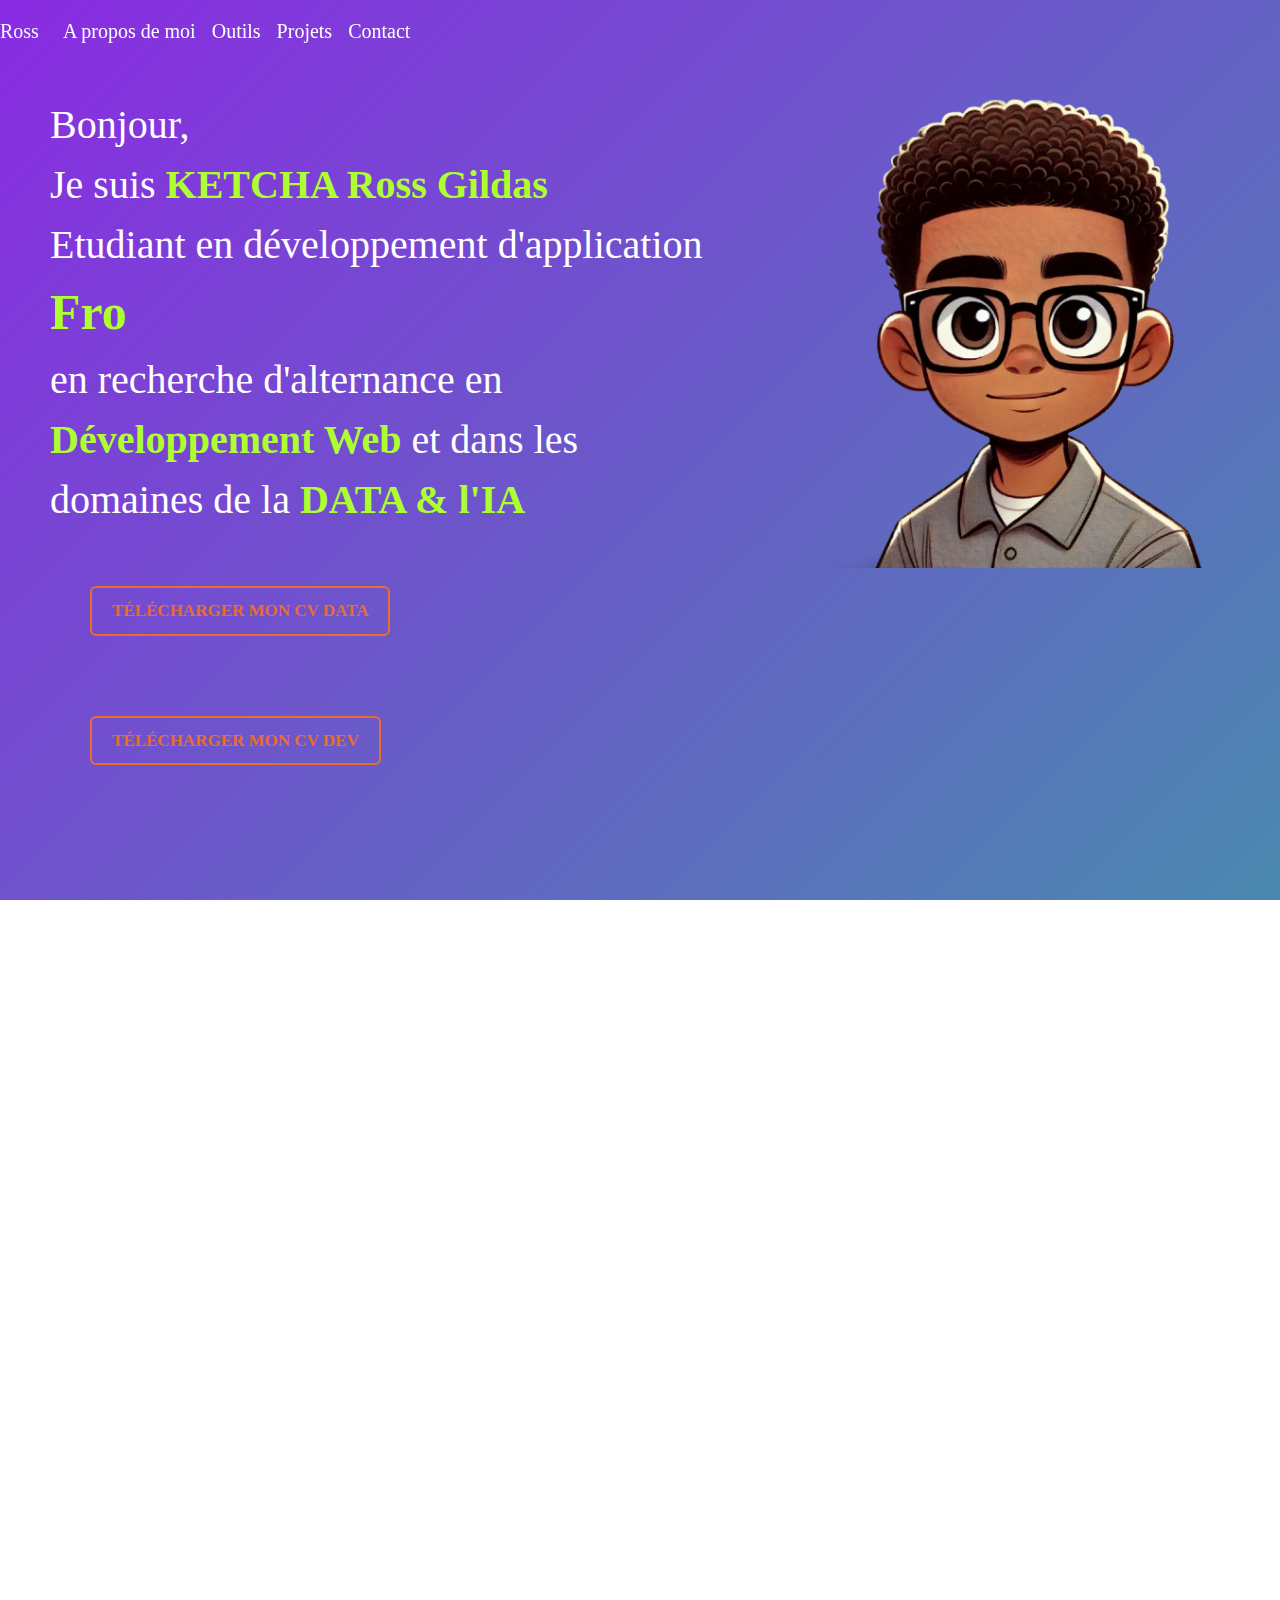
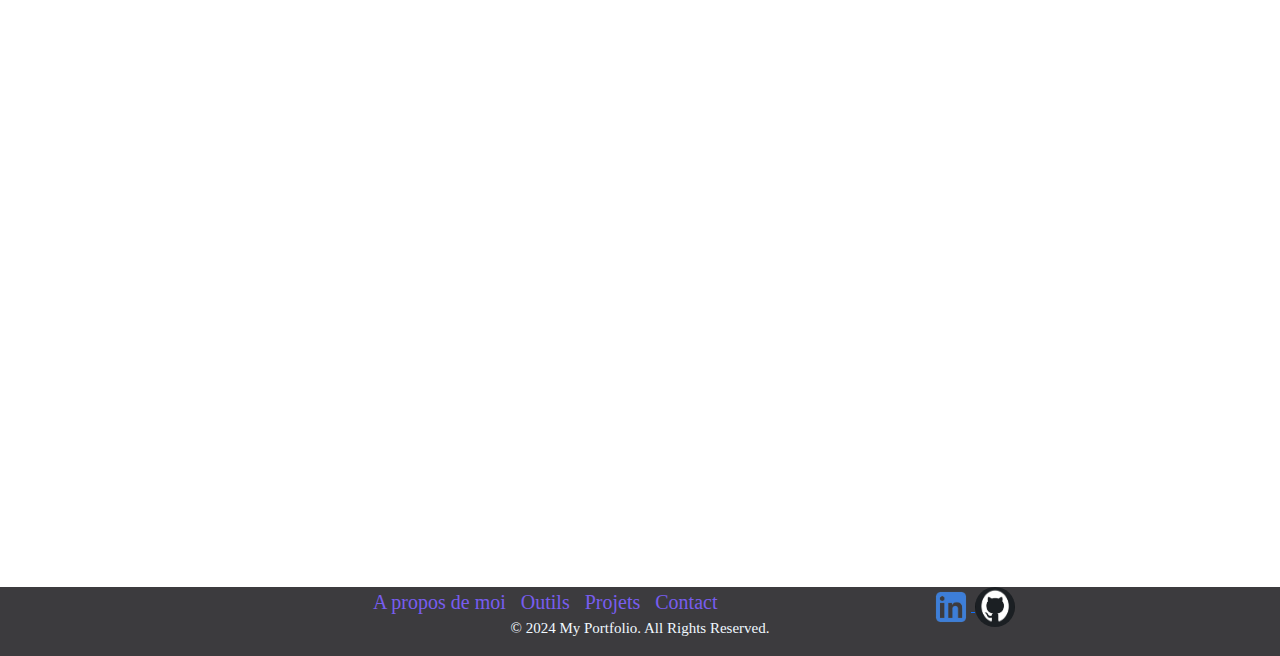
==== commit 19611fab: "ajouter des catégories de projets" ====
--- a/Accueil.html
+++ b/Accueil.html
@@ -50,17 +50,17 @@
                       <b class="leH1" style="color: greenyellow;"></b> <br> en recherche d'alternance en <b style="color: greenyellow;">Développement Web</b> et dans les domaines de la <b style="color: greenyellow;">DATA & l'IA </b>
                   </p>
 
-                  <a href="./media/CV/Candidature d'Alternance en Data Engineer - Data Analyst.pdf" download >
+                  <!-- <a href="./media/CV/Candidature d'Alternance Data Analyst.pdf" download > -->
                     <div class="btn section-btn btn-outline-success" style="margin: 40px 40px;">
                       Télécharger mon CV Data
                     </div>
-                  </a>
-
-                  <a href="./media/CV/Candidature d'Alternance en Developpement Web.pdf" download >
+                  <!-- </a> -->
+
+                  <!-- <a href="./media/CV/Candidature d'Alternance en Developpement Web.pdf" download > -->
                     <div class="btn section-btn btn-outline-success" style="margin: 40px 40px;">
                       Télécharger mon CV Dev
                     </div>
-                  </a>
+                  <!-- </a> -->
 
               </div>
               <div class="div2-flex" style="margin-left: 50px;">
--- a/style.css
+++ b/style.css
@@ -28,11 +28,7 @@
 .header-section {
   height: 100vh;
   /* background-color: #6239e8; */
-  background: linear-gradient(
-    35deg,
-    #6239e8,
-    #892fde
-  ); /* Dégradé du rouge vers l'orange */
+  background: linear-gradient(135deg, #8a2be2, #4a89af);
   color: white;
   display: flex;
   /* justify-content: center; */
